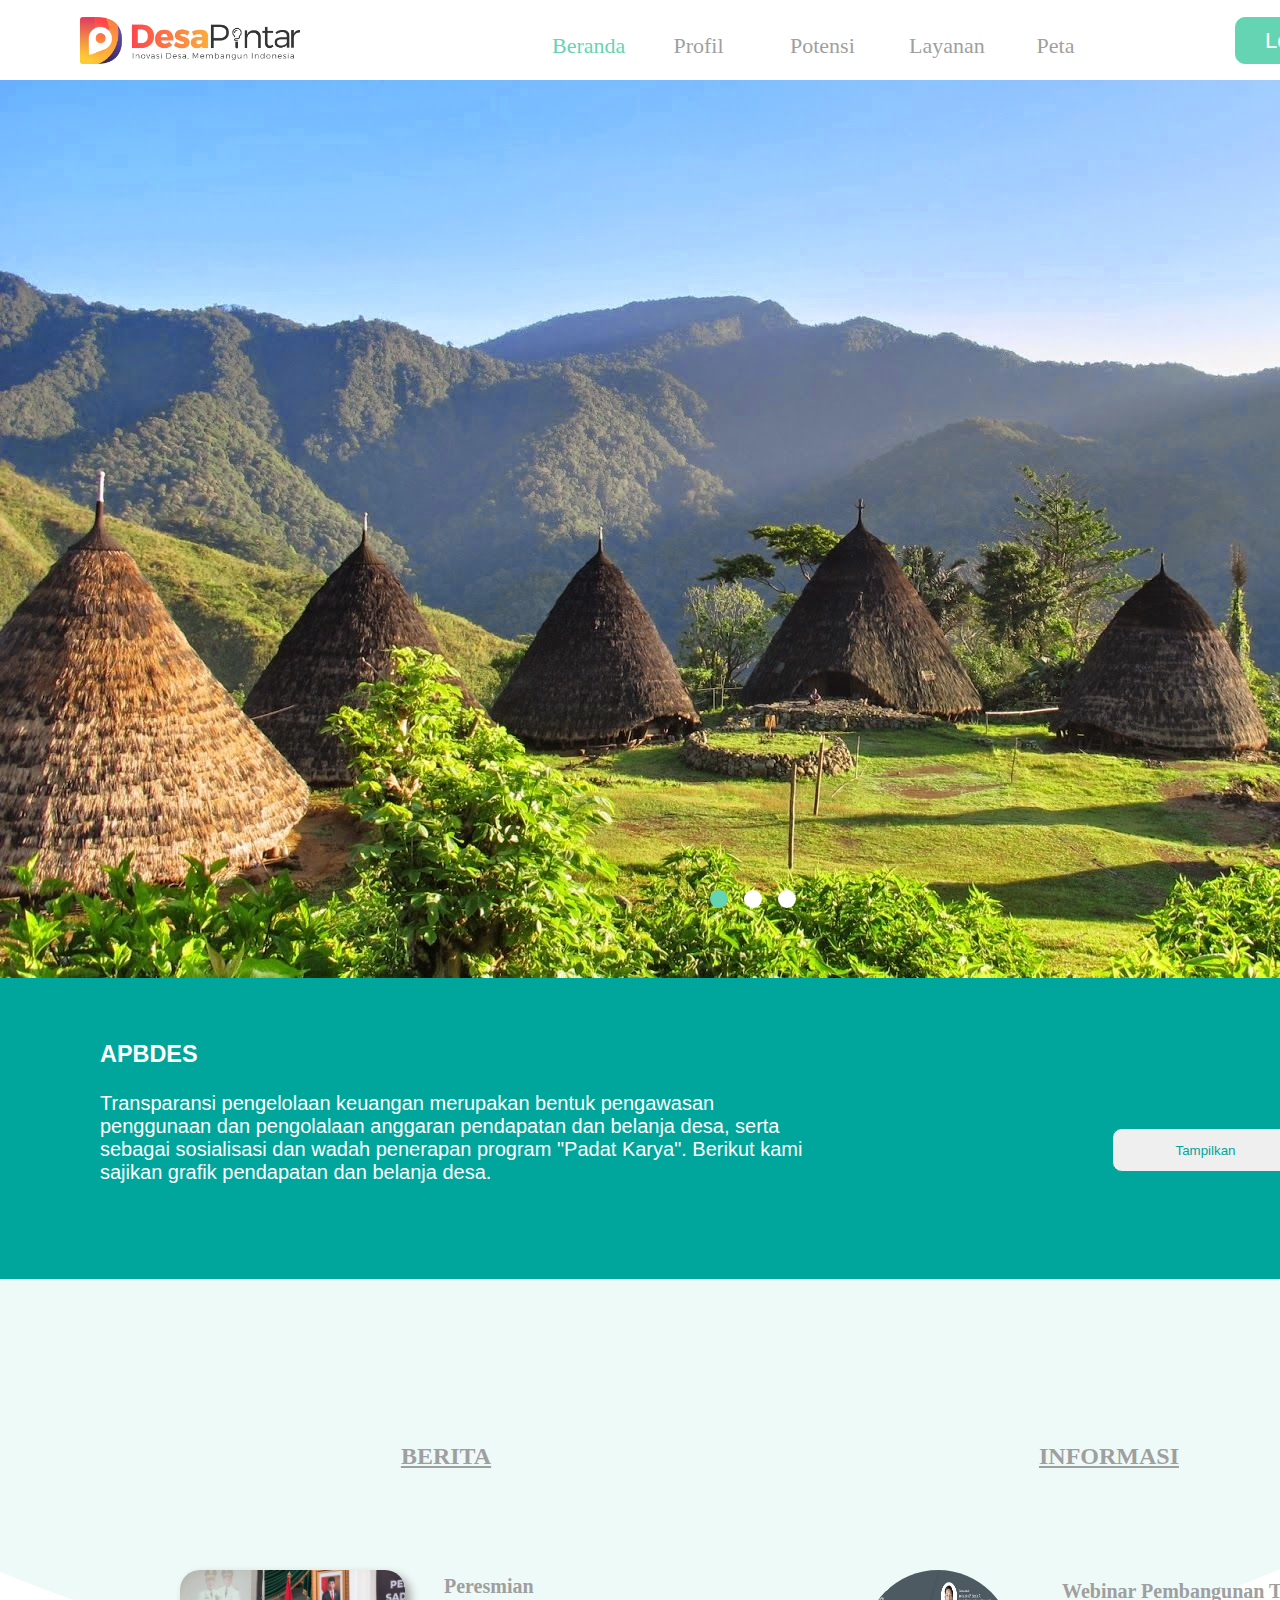
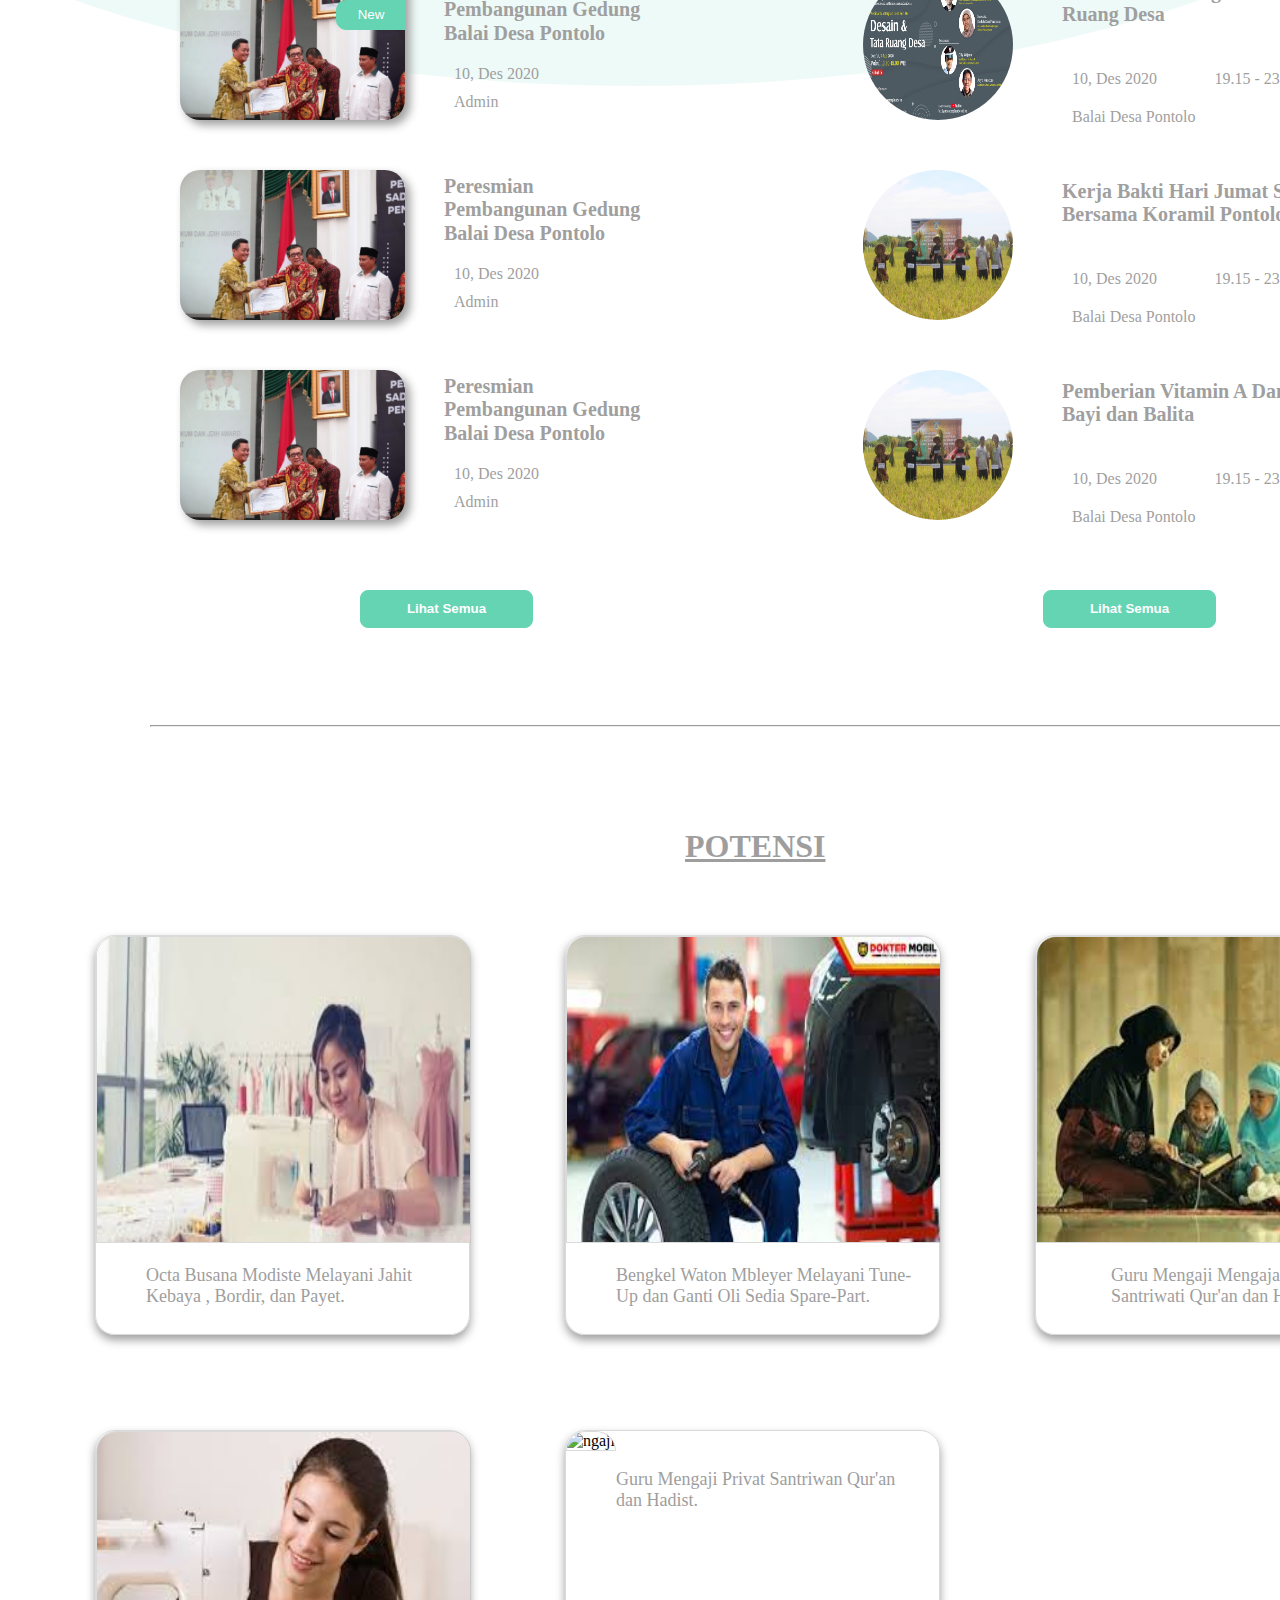
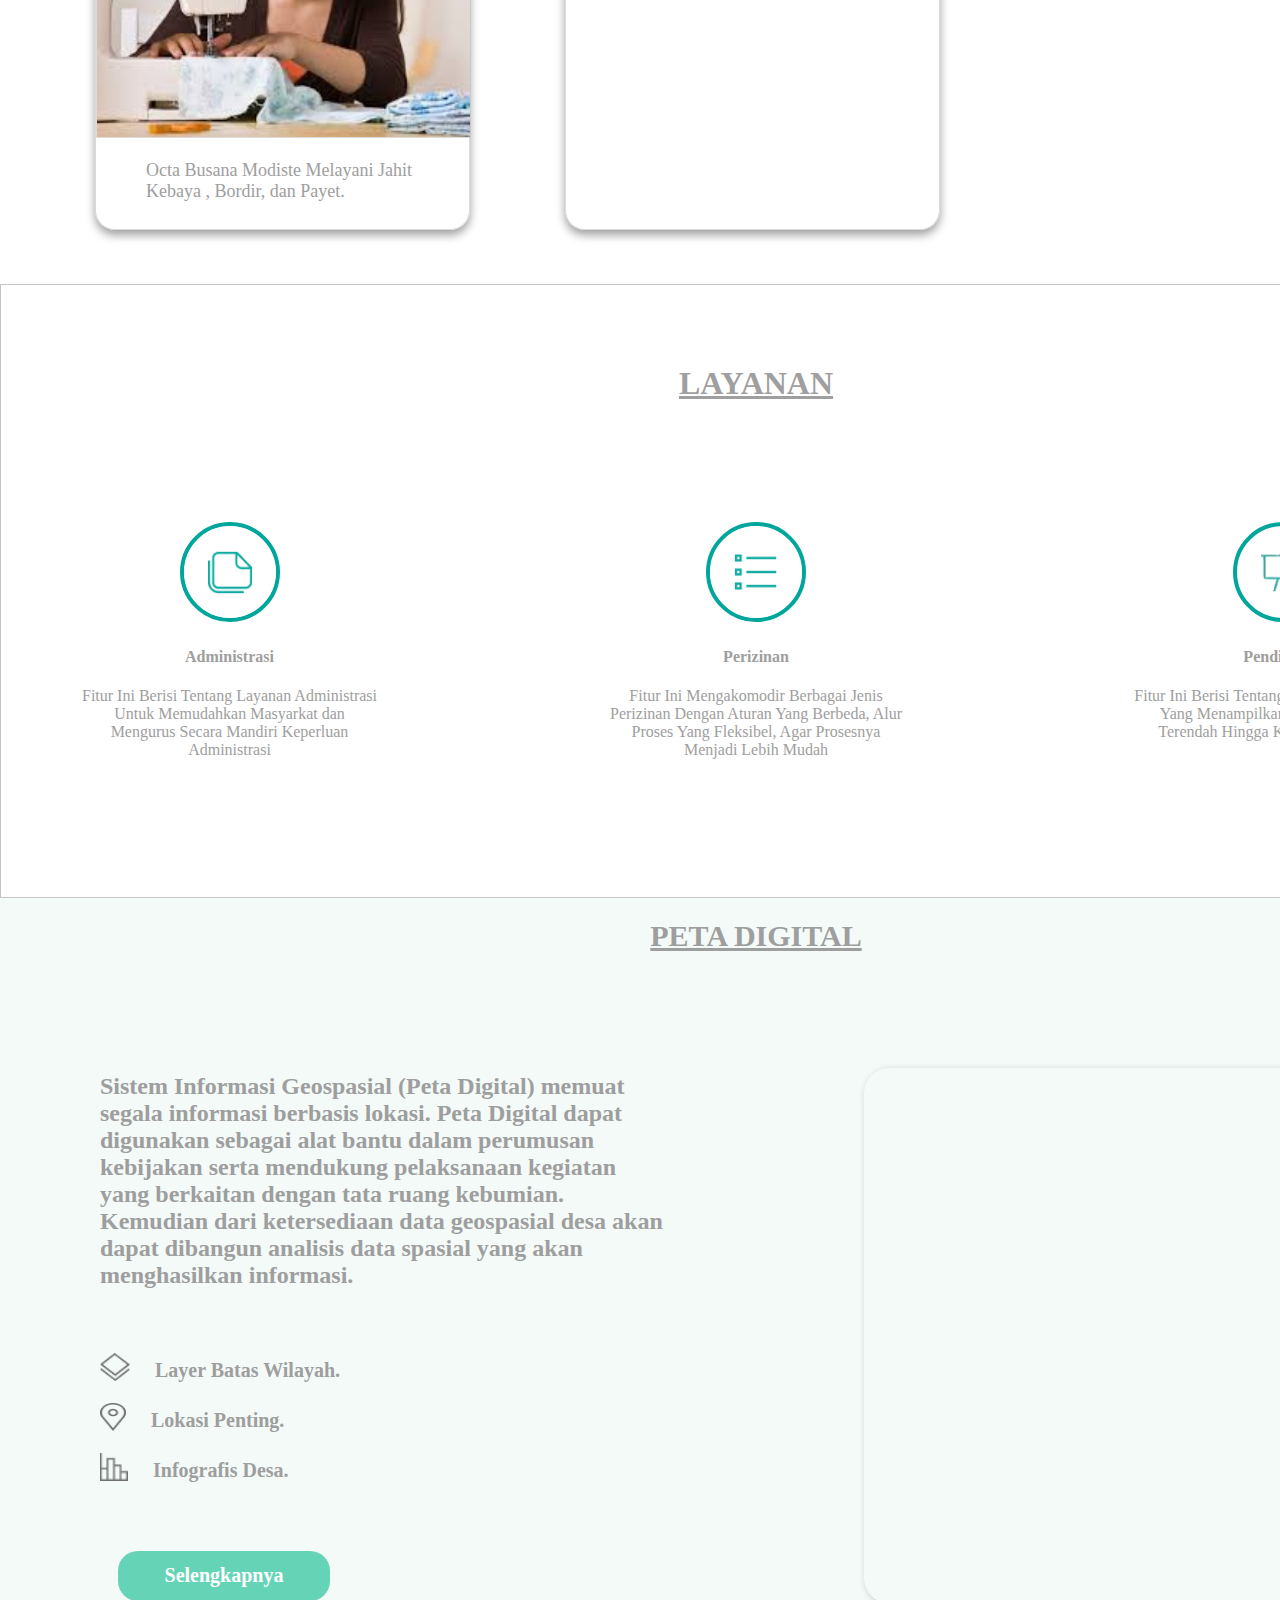
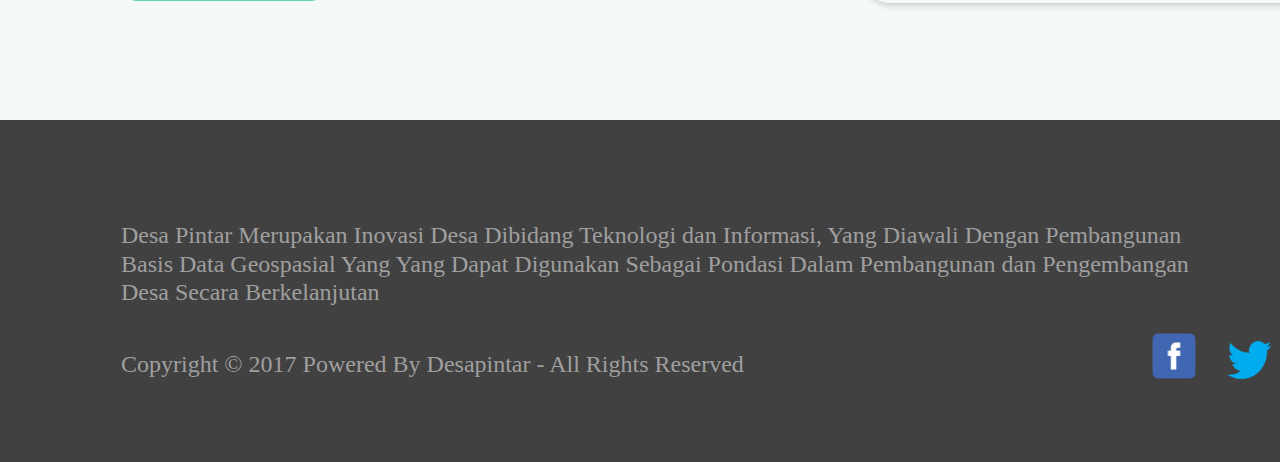
==== index.html @ 07033bbc "Update and rename gabungan.html to index.html" ====
<!DOCTYPE html>
<html>
<head>
    <title>Desa pintar</title>
    <link rel="stylesheet" href="index.css">
</head>
<body>
    <div class="container">
        <div class="header">
            <img src="logo desa pintatr" alt="logo">
            <ul>
                <li><a href="#" class="beranda">Beranda</a></li>
                <li><a href="#">Profil</a></li>
                <li><a href="#">Potensi</a></li>
                <li><a href="#">Layanan</a></li>
                <li><a href="#">Peta</a></li>
            </ul>
            <button>Login</button>
        </div>
        <div class="hero">
            <div class="slider">
                <div class="slide_1"></div>
                <div class="slide_2"></div>
                <div class="slide_3"></div>
            </div>
        </div>
        <div class="section1">
            <div class="APBDES">
                <h3>APBDES</h3>
                <p>Transparansi pengelolaan keuangan merupakan bentuk pengawasan penggunaan dan pengolalaan anggaran pendapatan dan belanja desa, serta sebagai sosialisasi dan wadah penerapan program "Padat Karya". Berikut kami sajikan grafik pendapatan dan belanja desa.</p>
            </div>
            <div class="sidebar">
                <button>Tampilkan</button>
            </div>
        </div>
        <br><br><br><br><br><br><br><br>
        <div class="elipse"></div>
        <div class="section2">
            <div class="sidebar_berita">
                <h2>BERITA</h2>
                    <div class="kotak_1">
                        <div class="gambar1">
                            <img src="salaman.jpg" alt="salaman">
                            <button>New</button>
                        </div>
                        <div class="teks">
                            <h4>Peresmian Pembangunan Gedung Balai Desa Pontolo</h4>
                            <p>10, Des 2020</p>
                            <p>Admin</p>
                        </div>
                    </div>
                    <div class="kotak_2">
                        <div class="gambar2">
                            <img src="salaman.jpg" alt="salaman">
                        </div>
                        <div class="teks">
                            <h4>Peresmian Pembangunan Gedung Balai Desa Pontolo</h4>
                            <p>10, Des 2020</p>
                            <p>Admin</p>
                        </div>
                    </div>
                    <div class="kotak_3">
                        <div class="gambar_3">
                            <img src="salaman.jpg" alt="salaman">
                        </div>
                        <div class="teks">
                            <h4>Peresmian Pembangunan Gedung Balai Desa Pontolo</h4>
                            <p>10, Des 2020</p>
                            <p>Admin</p>
                        </div>
                    </div>
                    <div class="tombol">
                        <button>Lihat Semua</button>
                    </div>
            </div>
            <div class="sidebar_informasi">
                <h2>INFORMASI</h2>
                    <div class="lingkaran_1">
                        <div class="gambar4">
                            <img src="list muka.jpg" alt=""></div>
                            <div class="teks">
                                <h4>Webinar Pembangunan Tata Ruang Desa</h4>
                                <div class="waktu">
                                    <p>10, Des 2020</p>
                                    <p>19.15 - 23.30 WITA</p>
                                </div>
                                <p>Balai Desa Pontolo</p>
                            </div>
                        </div>
                        <div class="lingkaran_2">
                            <div class="gambar5">
                                <img src="sawah.jpg" alt=""></div>
                                <div class="teks">
                                    <h4>Kerja Bakti Hari Jumat Sehat Bersama Koramil Pontolo</h4>
                                    <div class="waktu">
                                        <p>10, Des 2020</p>
                                        <p>19.15 - 23.30 WITA</p>
                                    </div>
                                    <p>Balai Desa Pontolo</p>
                            </div>
                        </div>
                        <div class="lingkaran_3">
                            <div class="gambar6">
                                <img src="sawah.jpg" alt=""></div>
                            <div class="teks">
                                <h4>Pemberian Vitamin A Dan B12 Bayi dan Balita</h4>
                                <div class="waktu">
                                    <p>10, Des 2020</p>
                                    <p>19.15 - 23.30 WITA</p>
                                </div>
                                <p>Balai Desa Pontolo</p>
                            </div>
                        </div>
                        <div class="tombol">
                            <button>Lihat Semua</button>
                        </div>
                    </div>
            </div>
        </div>
        <br><br><br><br>
        <div class="hr"><hr></div>
        <br><br><br><br>
        <div class="h1"><h1>POTENSI</h1></div>
        <div class="section3">
            <div class="image1"><img src="menjahit baju putih.jpg" alt="menjahit">
            <div class="teks1"><p>Octa Busana Modiste Melayani Jahit Kebaya , Bordir, dan Payet.</p></div>
            </div>
            <div class="image2"><img src="montir.jpg" alt="montir">
            <div class="teks2"><p>Bengkel Waton Mbleyer Melayani Tune-Up dan Ganti Oli Sedia Spare-Part.</p></div>
            </div>
            <div class="image3"><img src="ustadzah.jpg" alt="ngaji">
            <div class="teks3"><p>Guru Mengaji Mengajar Privat Santriwati Qur'an dan Hadist.</p></div>
            </div>
        </div>
        <div class="header1">
            <div class="image4"><img src="menjahit.jpg" alt="menjahit">
            <div class="teks4"><p>Octa Busana Modiste Melayani Jahit Kebaya , Bordir, dan Payet.</p></p></div>
            </div>
            <div class="image5"><img src="ustad.jpg" alt="ngaji">
            <div class="teks5"><p>Guru Mengaji Privat Santriwan Qur'an dan Hadist.</p></div>
        </div>
        </div>
        <br><br><br>
        <div class="layanan">
        <div class="section4">
            <h1>LAYANAN</h1>
            <div class="blabla">
                <div class="vector_1">
                    <img src="dokumen.png" alt="dokumen">
                    <h4>Administrasi</h4>
                    <p>Fitur Ini Berisi Tentang Layanan Administrasi Untuk Memudahkan Masyarkat dan Mengurus Secara Mandiri Keperluan Administrasi</p>
                </div>
                <div class="vector_2">
                    <img src="Check list.png" alt="checklist">
                    <h4>Perizinan</h4>
                    <p>Fitur Ini Mengakomodir Berbagai Jenis Perizinan Dengan Aturan Yang Berbeda, Alur Proses Yang Fleksibel, Agar Prosesnya Menjadi Lebih Mudah</p>
                </div>
                <div class="vector_3">
                    <img src="Tv.png" alt="tv">
                    <h4>Pendidikan</h4>
                    <p>Fitur Ini Berisi Tentang Informasi Pendidikan, Yang Menampilkan Data Dari Tingkat Terendah Hingga Ke Perguruan Tinggi </p>
                </div>
            </div>
        </div>
        </div>
       
            <div class="section5">
                <h1>PETA DIGITAL</h1>
                <div class="sec_5">
                    <div class="kiri">
                        <div class="text">
                            <p>Sistem Informasi Geospasial (Peta Digital) memuat segala informasi berbasis lokasi. Peta Digital dapat digunakan sebagai alat bantu dalam perumusan kebijakan serta mendukung pelaksanaan kegiatan yang berkaitan dengan tata ruang kebumian. Kemudian dari ketersediaan data geospasial desa akan dapat dibangun analisis data spasial yang akan menghasilkan informasi.</p>
                        </div>
                        <div class="satu1"><img src="Layer asli.png" alt="layer">
                            <div class="kata1"><p>Layer Batas Wilayah.</p></div></div>
                            
                        <div class="dua2"><img src="Lokasi.png" alt="lokasi">
                            <div class="kata2"><p>Lokasi Penting.</p></div></div>
                            
                        <div class="tiga3"><img src="Diagram.png" alt="diagram batang">
                            <div class="kata3"><p>Infografis Desa.</p></div></div>
                    
                        <br>       
                        <h3>Selengkapnya</h3>
                    </div>
                    <div class="kanan">
                        <div class="sidebar2">
                            <iframe src="https://www.google.com/maps/embed?pb=!1m18!1m12!1m3!1d15957.80122611858!2d122.8489992434433!3d0.7782093932746601!2m3!1f0!2f0!3f0!3m2!1i1024!2i768!4f13.1!3m3!1m2!1s0x327947a227753b9d%3A0xd382edb2a2adb537!2sMalingkapoto%2C%20Pontolo%2C%20Kec.%20Kwandang%2C%20Kabupaten%20Gorontalo%20Utara%2C%20Gorontalo!5e0!3m2!1sid!2sid!4v1724403804428!5m2!1sid!2sid" width="600" height="450" style="border:0;" allowfullscreen="" loading="lazy" referrerpolicy="no-referrer-when-downgrade"></iframe>
                        </div>
                    </div>
                </div>
            </div>
        </div>
        <div class="footer">
            <div class="foot_1">
                <p>Desa Pintar Merupakan Inovasi Desa Dibidang Teknologi dan Informasi, Yang Diawali Dengan Pembangunan Basis Data Geospasial Yang Yang Dapat Digunakan Sebagai Pondasi Dalam Pembangunan dan Pengembangan Desa Secara Berkelanjutan</p>
            </div>
            <div class="foot_2">
                <div class="foot_teks">
                    <p>Copyright © 2017 Powered By Desapintar - All Rights Reserved</p>
                </div>
                <div class="foot_logo">
                    <div class="logo1"><img src="facebook.png" alt="fb"></div>
                    <div class="logo2"><img src="twitter.png" alt="twitter"></div>
                    <div class="logo3"><img src="youtube-removebg-preview.png" alt="yt"></div>
                </div>
            </div>
        </div>
    </div>
</body>
</html>
---- index.css ----
body{
    margin: 0;
    padding: 0;
}
.container {
    overflow: hidden;
    width: 1440px;
    height: 2245px;
    border: 0px solid black;
    position: relative;
    font-family: 'Roboto';
}
.header {
    display: flex;
    height: 80px;
    width: 1355px;
    border: 0px solid black;
    justify-content: space-between;
    
}
.header img {
    margin-left: 80px;
    margin-top: 17px;
    width: 220px;
    height: 46.71px;
}
ul .beranda {
    color: #65d4b3;
}
ul li a {
    color: #9f9f9f;
    text-decoration: none;
}
.header ul {
    margin-right: 130px;
    margin-left: 130px;
}
.header ul li {
    display: inline-block;
    width: 55px;
    height: 26px;
    margin-top: 17px;
    text-align: center;
    
    font-size: 22px;
    margin-left: 60px;
    padding-left: 0;
    
    
}
.section3 a {
    text-decoration: none;
    color: #9f9f9f;
    padding: 0px;
}

.header button {
background-color: #65d4b3;
height: 47px;
width: 120px;
left: 1212px;
border: 1px solid #65d4b3;
border-radius: 10px;
color: #ffffff;
padding-left: 0;
margin-top: 17px;
font-size: 22px;
}
.hero {
    height: 898px;
    width: 1512px;
    background-image: url(desa\ pintar);
    display: inline-block;
}
.slider {
    width: 86px;
    height: 18px;
    margin-top: 810px;
    z-index: 5;
    display: flex;
    justify-content: space-between;
    margin-left: 710px;
}
.slider .slide_1 {
    height: 18px;
    width: 18px;
    
    
    border-radius: 50%;
    background-color: #65d4b3;
}
.slider .slide_2 {
    height: 18px;
    width: 18px;
    
    border-radius: 50%;
    background-color:white;
}
.slider .slide_3 {
    height: 18px;
    width: 18px;
   
    border-radius: 50%;
    background-color: white;
}

.section1{
    height: 301px;
    width: 1512px;
    background: #00A69B;
    display: flex;
    justify-content: space-between;
}

.APBDES{
    float: left;
    height: 150px;
    width: 724px;
    margin-left: 100px;
    margin-top: 40px;
    color: white;
    font-family: Arial, Helvetica, sans-serif;
    font-size: 20px;
}

.sidebar{
    width: 500px;
}

.sidebar button{
    width: 187px;
    height:44px ;
    margin-top: 150px;
    margin-left: 100px;
    border-radius: 10px;
    color: #00A69B;
    border: 1px solid #00A69B;
}
.elipse {
    width: 1842px;
    height: 823px;
    border-radius: 50%;
    background-color: rgb(101, 212, 179, 0.11);
    margin-left: -284px;
    margin-top: -560px;
    position: absolute;
    z-index: -99;
}
* {
    box-sizing: border-box;
}
.section2 {
    width: 1355px;
    height: auto;
    display: flex;
    justify-content: space-between;
}
.sidebar_berita {
    margin-left: 180px;
}
.sidebar_berita h2 {
    text-decoration: underline;
    text-align: center;
    color: #9f9f9f;
    margin-bottom: 100px;
    margin-left: 50px;
}
.sidebar_berita .kotak_1, .kotak_2, .kotak_3 {
    margin-bottom: 50px;
}
.kotak_1 {
    width: 482px;
    height: 150px;
    display: flex;
    justify-content: space-between;
}
.kotak_2 {
    width: 482px;
    height: 150px;
    display: flex;
    justify-content: space-between;
}
.kotak_3 {
    width: 482px;
    height: 150px;
    display: flex;
    justify-content: space-between;
}
.kotak_1 .gambar1 img {
    height: 150px;
    width: 225px;
    border-radius: 20px;
    box-shadow: 5px 5px 10px #9f9f9f;
    position: absolute;
}
.gambar1 button {
    width: 70px;
    height: 30px;
    border-radius: 10px 0px 0px 10px;
    position: absolute;
    margin-top: 30px;
    margin-left: 156px;
    color: white;
    background-color: #65d4b3;
    border: 1px solid #65d4b3;
}
.kotak_1 .teks {
    display: inline-block;
    width: 215px;
    height: 150px;
    margin-right: 3px;
    color: #9f9f9f;

}
.kotak_1 h4 {
    width: 215px;
    height: 80px;
    line-height: 23.44px;
    margin-top: 5px;
    margin-bottom: 0;
    font-size: 20px;
}
.kotak_2 h4 {
    width: 215px;
    height: 80px;
    line-height: 23.44px;
    margin-top: 5px;
    margin-bottom: 0;
    font-size: 20px;
}
.teks p {
    margin: 10px;
}
.kotak_2 .teks {
    display: inline-block;
    width: 215px;
    height: 150px;
    margin-right: 3px;
    color: #9f9f9f;
}
.kotak_3 h4 {
    width: 215px;
    height: 80px;
    line-height: 23.44px;
    margin-top: 5px;
    margin-bottom: 0;
    font-size: 20px;
}
.kotak_3 .teks {
    display: inline-block;
    width: 215px;
    height: 150px;
    margin-right: 3px;
    color: #9f9f9f;
}
.kotak_2 .gambar2 img {
    height: 150px;
    width: 225px;
    border-radius: 20px;
    box-shadow: 5px 5px 10px #9f9f9f;
}
.kotak_3 .gambar_3 img {
    height: 150px;
    width: 225px;
    border-radius: 20px;
    box-shadow: 5px 5px 10px #9f9f9f;
}
.sidebar_informasi h2{
    text-decoration: underline;
    text-align: center;
    color: #9f9f9f;
    margin-bottom: 100px;
}

.sidebar_informasi .lingkaran_1, .lingkaran_2, .lingkaran_3{
    margin-bottom: 50px;
}
.lingkaran_1 {
    width: 492px;
    height: 150px;
    display: flex;
    justify-content: space-between;
}
.lingkaran_2 {
    width: 492px;
    height: 150px;
    display: flex;
    justify-content: space-between;
}
.lingkaran_3 {
    width: 492px;
    height: 150px;
    display: flex;
    justify-content: space-between;
}
.lingkaran_1 .gambar4 img {
    height: 150px;
    width: 150px;
    border-radius: 50%;
    box-shadow: 10px;
}
.lingkaran_2 .gambar5 img {
    height: 150px;
    width: 150px;
    border-radius: 50%;
    box-shadow: 10px;
}
.lingkaran_3 .gambar6 img {
    height: 150px;
    width: 150px;
    border-radius: 50%;
    box-shadow: 10px;
}
.lingkaran_1 h4 {
    width: 297px;
    height: 80px;
    line-height: 23.44px;
    margin-top: 10px;
    margin-bottom: 0;
    font-size: 20px;
}
.lingkaran_1 .teks {
    display: inline-block;
    width: 290px;
    height: 150px;
    margin-right: 3px;
    color: #9f9f9f;
}
.lingkaran_2 h4 {
    width: 297px;
    height: 80px;
    line-height: 23.44px;
    margin-top: 10px;
    margin-bottom: 0;
    font-size: 20px;
}
.lingkaran_2 .teks {
    display: inline-block;
    width: 290px;
    height: 150px;
    margin-right: 3px;
    color: #9f9f9f;
}
.lingkaran_3 h4 {
    width: 297px;
    height: 80px;
    line-height: 23.44px;
    margin-top: 10px;
    margin-bottom: 0;
    font-size: 20px;
} 
.lingkaran_3 .teks {
    display: inline-block;
    width: 290px;
    height: 150px;
    margin-right: 3px;
    color: #9f9f9f;
}
.lingkaran_1 .waktu {
    display: flex;
    width: 292px;
    margin-top: o;
    justify-content: space-between;
}
.lingkaran_2 .waktu {
    display: flex;
    width: 292px;
    margin-top: o;
    justify-content: space-between;
}
.lingkaran_3 .waktu {
    display: flex;
    width: 292px;
    margin-top: o;
    justify-content: space-between;
}
.lingkaran_1 .waktu {
    margin-bottom: 0;
}
.lingkaran_2 .waktu {
    margin-bottom: 0;
}
.lingkaran_3 .waktu  {
    margin-bottom: 0;
}
.tombol button {
    border-radius: 8px;
    width: 173px;
    height: 38px;
    color: white;
    font-weight: bold;
    background-color: #65d4b3;
    border: 1px solid #65d4b3;
    margin-left: 180px;
    margin-top: 20px;
}
.hr {
    width: 1183px;
    margin-left: 150px;
}
.h1 h1{
    margin-left: 685px;
    text-decoration: underline;
    color: #9E9E9E;
    margin-bottom: 50px;
}
.section3 {
    display: flex;
    padding-top: 20px;
}
.image1 img {

    width: 375px;
    height: 307px;
    border: 1px solid rgba(196, 196, 196, 0.62);
    border-radius: 20px 20px 0px 0px;
}
.image1 {
    width: 375px;
    height: 400px;
    border: 1px solid rgba(196, 196, 196, 0.62);
    border-radius: 20px;
    box-shadow: 10px;
    margin-left: 95px;   
    box-shadow: 0px 5px 10px #9f9f9f;
}


.teks1 {
    width: 297px;
    height: 66px;
    margin-left: 50px;

    font-family: 'Roboto';
    font-style: normal;
    font-weight: 500;
    font-size: 18px;
    line-height: 21px;

    color: #9E9E9E;
}
.image2 img {
    width: 375px;
    height: 307px;
    border: 1px solid rgba(196, 196, 196, 0.62);
    border-radius: 20px 20px 0px 0px;
}
.image2 {
    width: 375px;
    height: 400px;
    border: 1px solid rgba(196, 196, 196, 0.62);
    border-radius: 20px;
    box-shadow: 10px;
    margin-left: 95px;
    box-shadow: 0px 5px 10px #9f9f9f;
}
.teks2 {
    width: 297px;
    height: 66px;
    margin-left: 50px;

    font-family: 'Roboto';
    font-style: normal;
    font-weight: 500;
    font-size: 18px;
    line-height: 21px;

    color: #9E9E9E;
}
.image3 img {
    width: 375px;
    height: 307px;
    border: 1px solid rgba(196, 196, 196, 0.62);
    border-radius: 20px 20px 0px 0px;
}
.image3 {
    width: 375px;
    height: 400px;
    border: 1px solid rgba(196, 196, 196, 0.62);
    margin-left: 95px;
    border-radius: 20px;
    box-shadow: 0px 5px 10px #9f9f9f;
}
.teks3 {
    width: 297px;
    height: 66px;
    margin-left: 75px;

    font-family: 'Roboto';
    font-style: normal;
    font-weight: 500;
    font-size: 18px;
    line-height: 21px;
    
    color: #9E9E9E;
}
.header1 {
    display: flex;
}
.image4 img {

    width: 375px;
    height: 307px;
    border: 1px solid rgba(196, 196, 196, 0.62);
    border-radius: 20px 20px 0px 0px;
}
.image4 {
    width: 375px;
    height: 400px;
    border: 1px solid rgba(196, 196, 196, 0.62);
    border-radius: 20px;
    box-shadow: 10px;
    margin-left: 95px;
    margin-top: 95px;
    box-shadow: 0px 5px 10px #9f9f9f;
}
.teks4 {
    width: 297px;
    height: 66px;
    margin-left: 50px;

    font-family: 'Roboto';
    font-style: normal;
    font-weight: 500;
    font-size: 18px;
    line-height: 21px;

    color: #9E9E9E;
}
.image5 img {
    width: 375px;
    height: 307px;
    border: 1px solid rgba(196, 196, 196, 0.62);
    border-radius: 20px 20px 0px 0px;
}
.image5 {
    width: 375px;
    height: 400px; 
    border: 1px solid rgba(196, 196, 196, 0.62);
    border-radius: 20px;
    box-shadow: 10px;
    margin-left: 95px;
    margin-top: 95px;
    box-shadow: 0px 5px 10px #9f9f9f;
}
.teks5 {
    width: 297px;
    height: 66px;
    margin-left: 50px;

    font-family: 'Roboto';
    font-style: normal;
    font-weight: 500;
    font-size: 18px;
    line-height: 21px;

    color: #9E9E9E;
}
.layanan {
    border: 1px solid #c4c4c4;
    height: 614px;
    width: 1512px;
}
.section4 {
    margin-top: 80px;
}
.section4 h1 {
    color: #9f9f9f;
    text-align: center;
    text-decoration: underline;
}
.blabla {
    display: flex;
    align-items: center;
    justify-content: space-between;
    margin: 80px;
    margin-top: 120px;
}
.vector_1 img {
    height: 100px;
    width: 100px;
    border: 4px solid #00a69b;
    border-radius: 50%;
}
.vector_2 img {
    height: 100px;
    width: 100px;
    border: 4px solid #00a69b;
    border-radius: 50%;
}
.vector_3 img {
    height: 100px;
    width: 100px;
    border: 4px solid #00a69b;
    border-radius: 50%;
}
.vector_1 {
    height: 268px;
    width: 297px;
    text-align: center;
    color: #9e9e9e;
}
.vector_2 {
    height: 268px;
    width: 297px;
    text-align: center;
    color: #9e9e9e;
}
.vector_3 {
    height: 268px;
    width: 297px;
    text-align: center;
    color: #9e9e9e;
}
.header h4 {
    text-align: center;
    color: #9f9f9f;
    font-size: 20px;
}
.header p {
    height: 108px;
    width: 297px;
    text-align: center;
    line-height: 21.09px;
    color: #9f9f9f;

}
.section5 h1{
    color: #9e9e9e;
    text-decoration: underline;
    font-family: 'roboto';
    font-size: 30px;
    font-weight: bold;
    text-align: center;
}
.section5{
    width: 1512px;
    height: 822px;
    background-color: rgba(142, 214, 192, 0.11);
    font-family: 'roboto';
    box-sizing: border-box;
    display: inline-block;
    border: 0px solid black;
   
}
.section5 .sec_5{
    display: flex;
}

.text p {
    width: 564px;
    height: 256px;
    margin-left: 100px;
    margin-top: 100px;
    font-size: 24px;
    color: #9e9e9e;
    font-weight: bold;
    border: 0px solid black;
}
.satu1 {
    width: 294px;
    height: 50px;
    display: flex;
    color: #9e9e9e;
    margin-left: 100px;
    border: 0px solid black;
}
.dua2 {
    width: 294px;
    height: 50px;
    display: flex;
    color: #9e9e9e;
    margin-left: 100px;
    border: 0px solid black;
    margin-top: 0px;
}
.tiga3 {
    width: 294px;
    height: 50px;
    display: flex;
    color: #9e9e9e;
    margin-left: 100px;
    border: 0px solid black;
    margin-top: 0px;
}
.satu1 img {
    width: 30px;
    height: 28px;
    
}
.dua2 img {
    width: 26px;
    height: 28px;
}
.tiga3 img {
    width: 28px;
    height: 28px;
}
.satu1 .kata1 {
    width: 233px;
    height: 24px;
    padding-left: 25px;
    padding-top: 10px;

    line-height: 26px;
    display: flex;
    align-items: center;
    font-weight: bold;
    font-size: 20px;

    color: #9E9E9E;  
}
.dua2 .kata2 {
    width: 233px;
    height: 24px;
    padding-left: 25px;
    padding-top: 10px;

    line-height: 26px;
    display: flex;
    align-items: center;
    font-weight: bold;
    font-size: 20px;

    color: #9E9E9E;  
}
.tiga3 .kata3 {
    width: 233px;
    height: 24px;
    padding-left: 25px;
    padding-top: 10px;

    line-height: 26px;
    display: flex;
    align-items: center;
    font-weight: bold;
    font-size: 20px;

    color: #9E9E9E;  
}
.section5 h3 {
    width: 212px;
    height: 50px;
    margin-left: 118px;
    margin-top: 30px;
    padding-top: 13px;

    font-size: 20px;
    font-weight: bold;

    background-color: #65d4b6;
    color: white;
    text-align: center;
    border-radius: 20px;
    border: 0px solid black;
    box-sizing: border-box;
}
.kanan iframe{
    width: 535px;
    height: 535px;
    margin-left: 200px;
    margin-top: 95px;
    border-radius: 25px;
    box-shadow: 2px 2px 7px #c4c4c4;
}

body {
    margin: 0;
    padding: 0;
}

.footer {
    background-color: #424141;
    height: 342px;
    width: 1512px;
    border: 1px solid #424141;

}
.foot_1 p {
    width: 1100px;
    height: 90px;
    color: #9f9f9f;
    line-height: 28.13px;
    margin-left: 120px;
    margin-top: 100px;
    margin-bottom: 0;
    font-size: 24px;
}
.foot_2 {
    display: flex;
    justify-content: space-between;
}
.foot_2 .foot_teks p {
    width: 674px;
    height: 28px;
    margin-top: 40px;
    margin-left: 120px;
    color: #9f9f9f;
    font-size: 24px;
}
.foot_2 .foot_logo {
    margin-top: 0;
    width: 250px;
    height: 70px;
    margin-right: 130px;
    display: flex;
    justify-content: space-between;
}
.foot_logo .logo1 img {
    width: 86px;
    height: 90px;
}
.foot_logo .logo2 img {
    width: 55px;
    height: 58px;
    margin-top: 20px;
    margin-right: 20px;
}
.foot_logo .logo3 img {
    width: 60px;
    height: 58px;
    margin-top: 20px;
    margin-right: 20px;
}
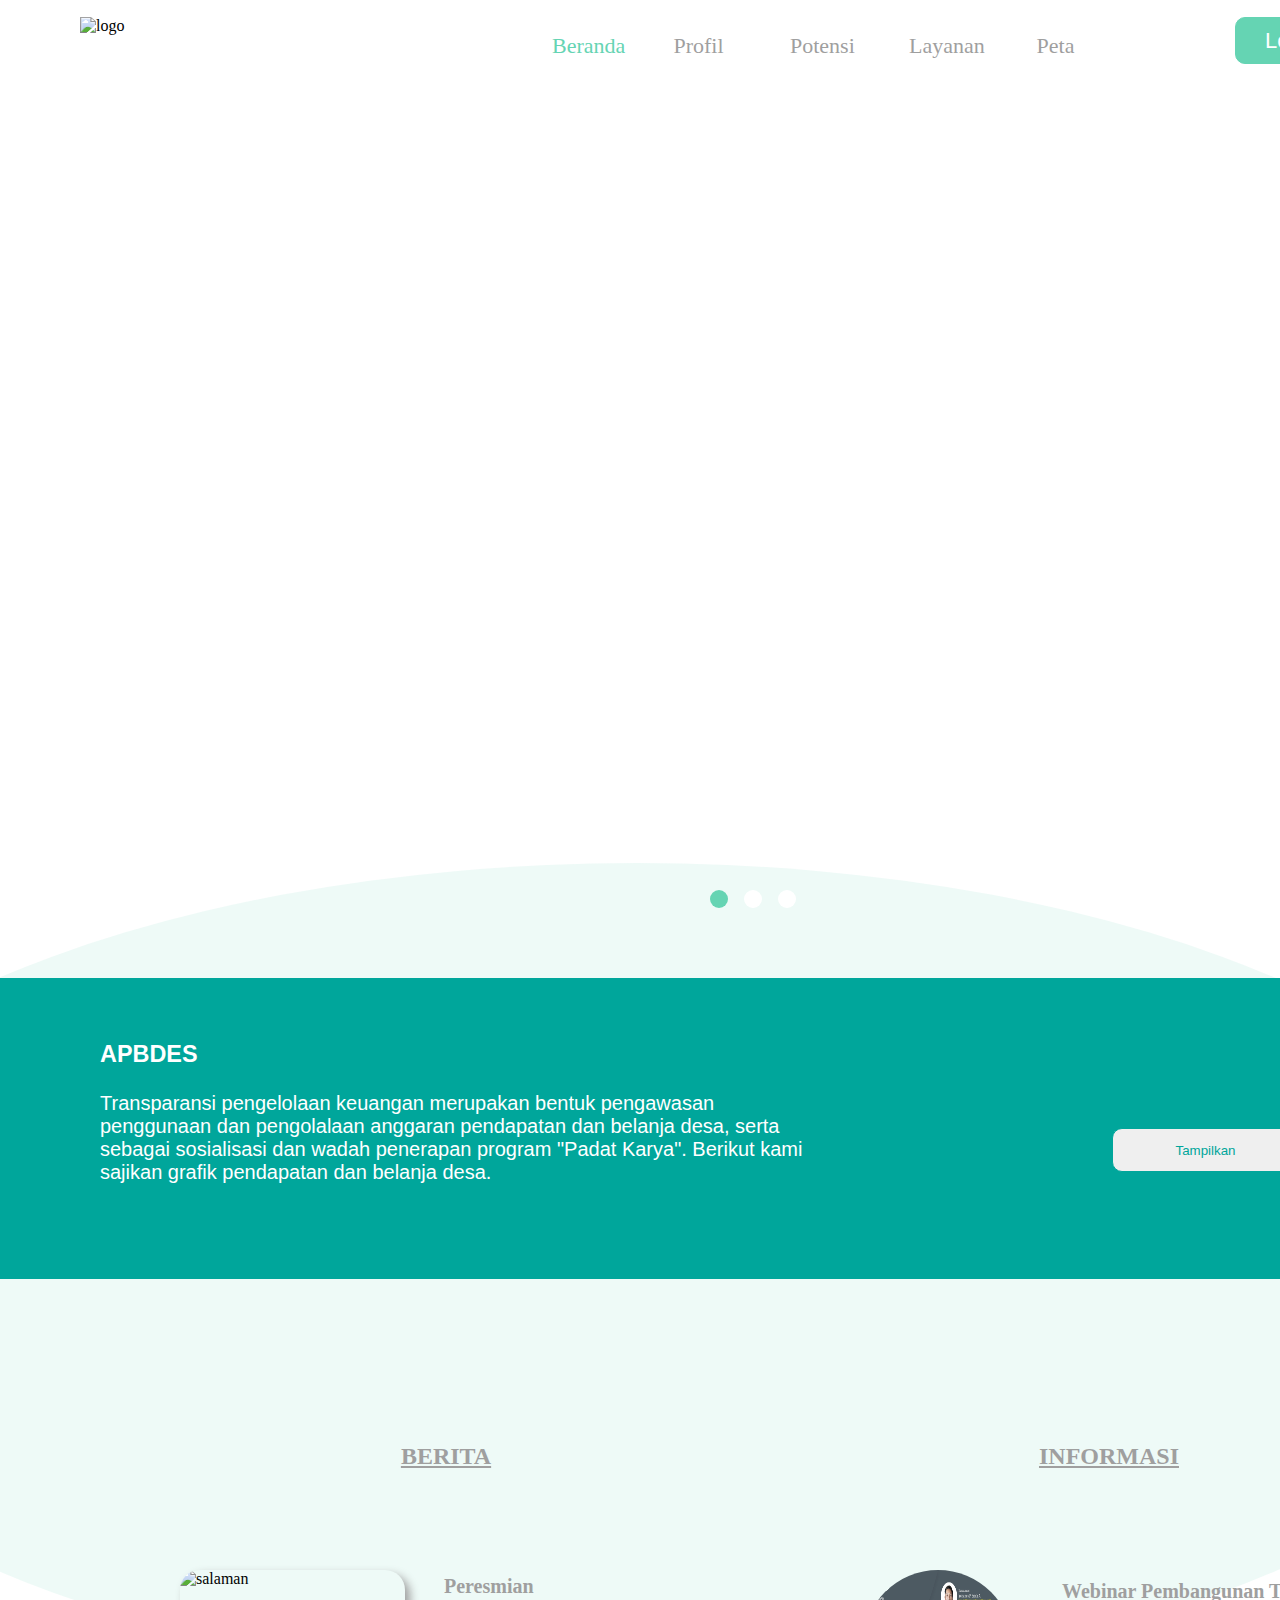
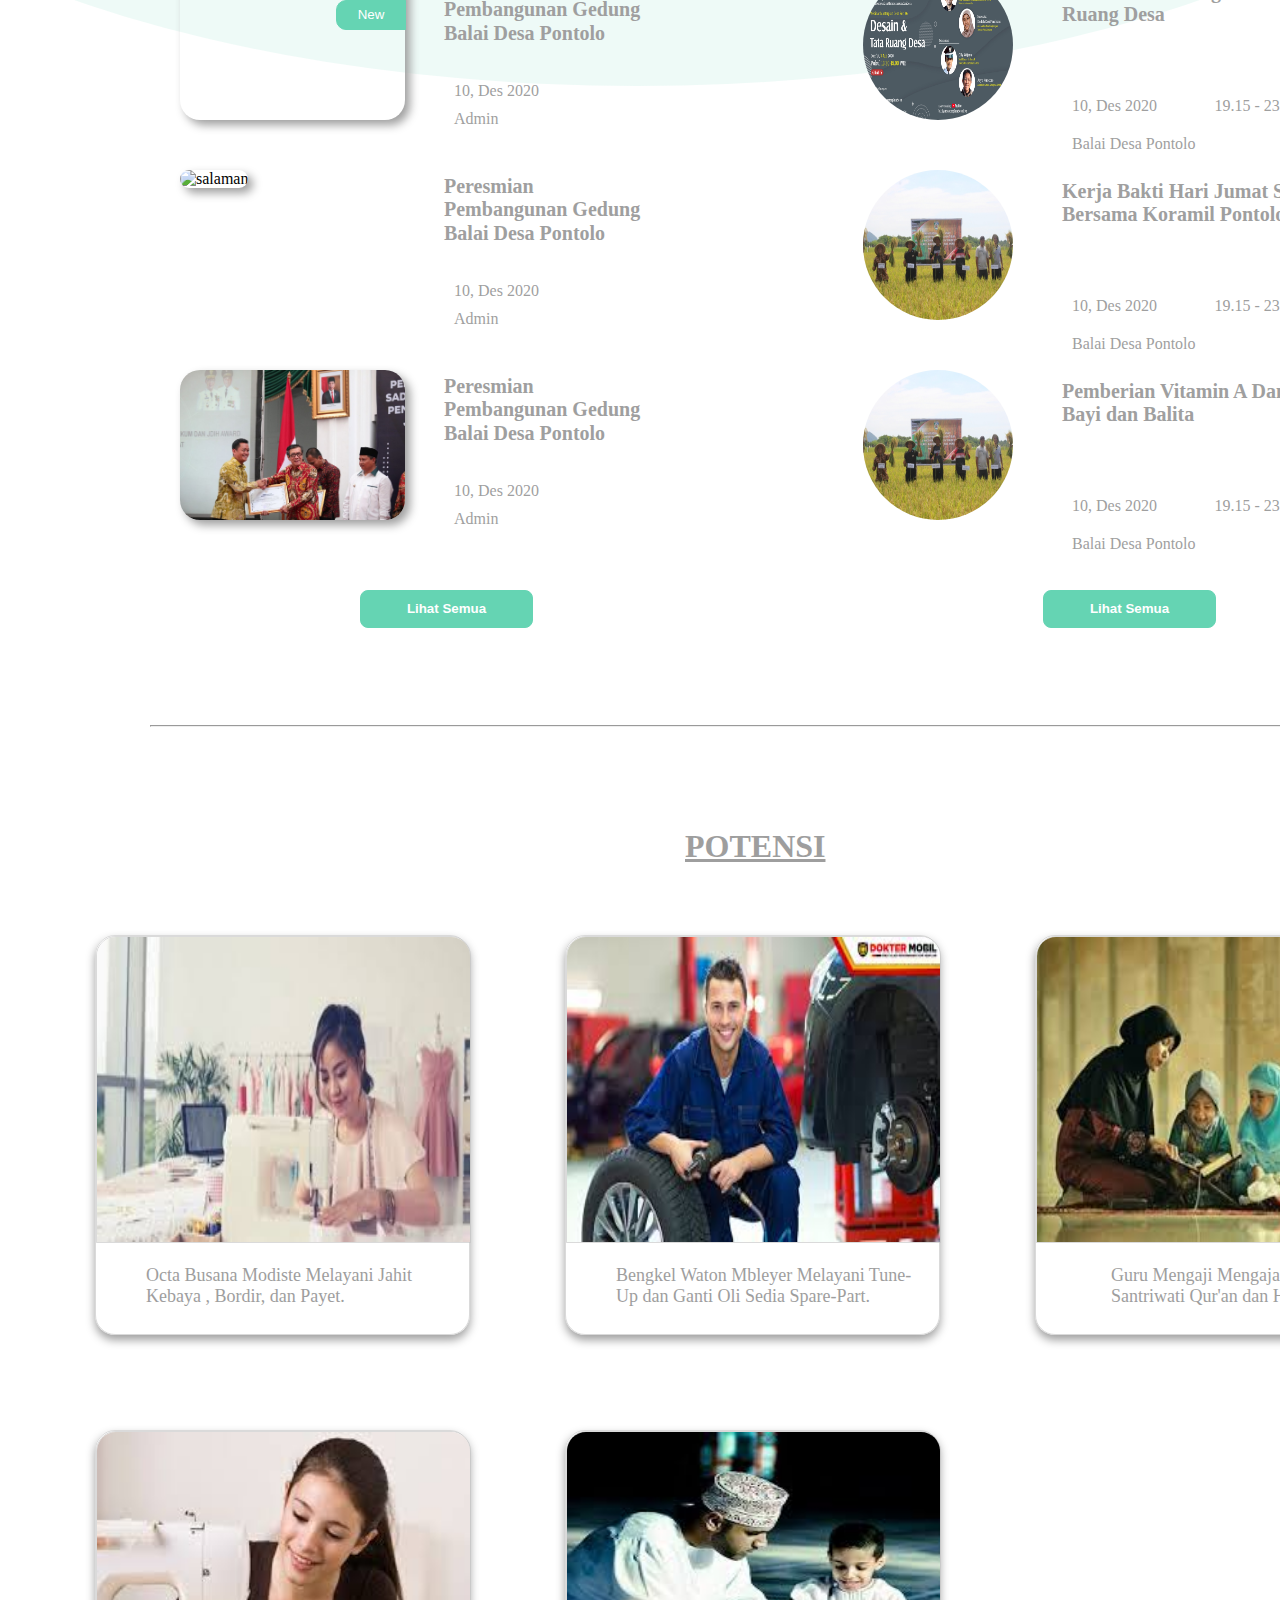
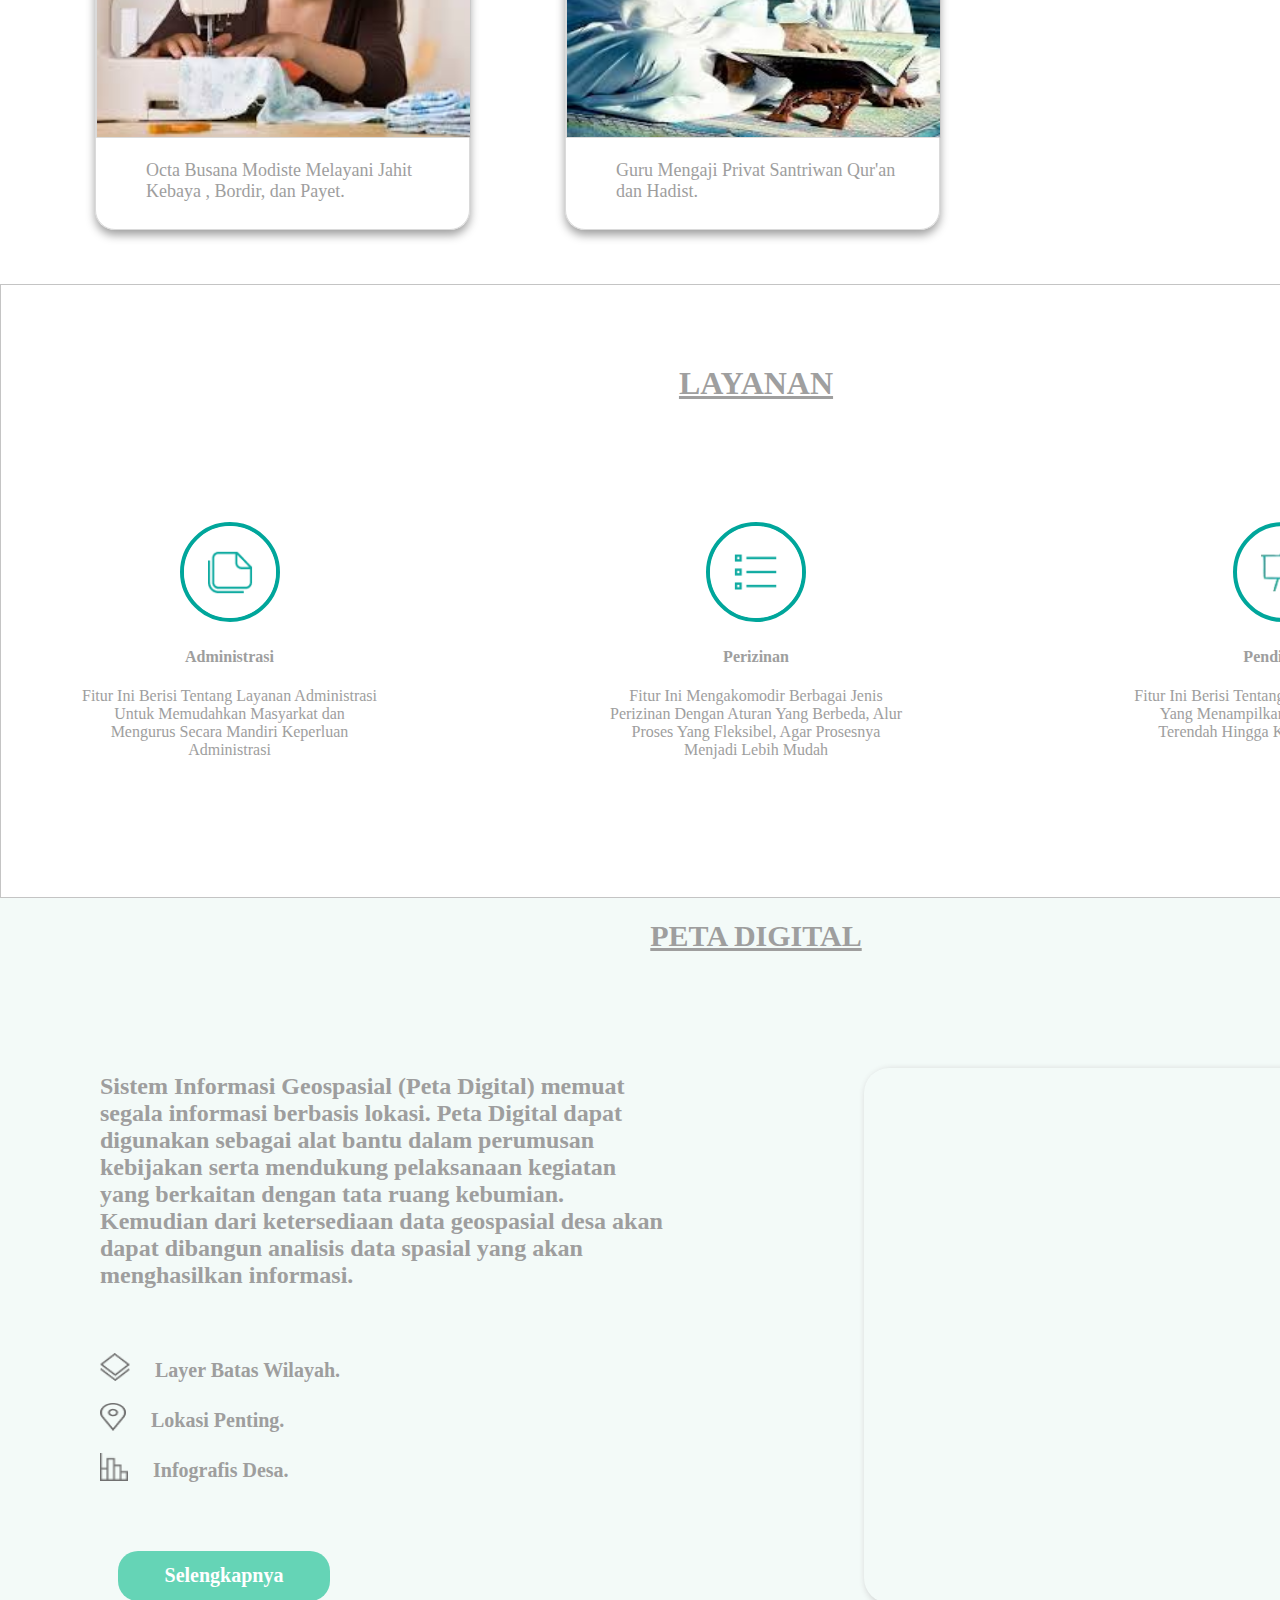
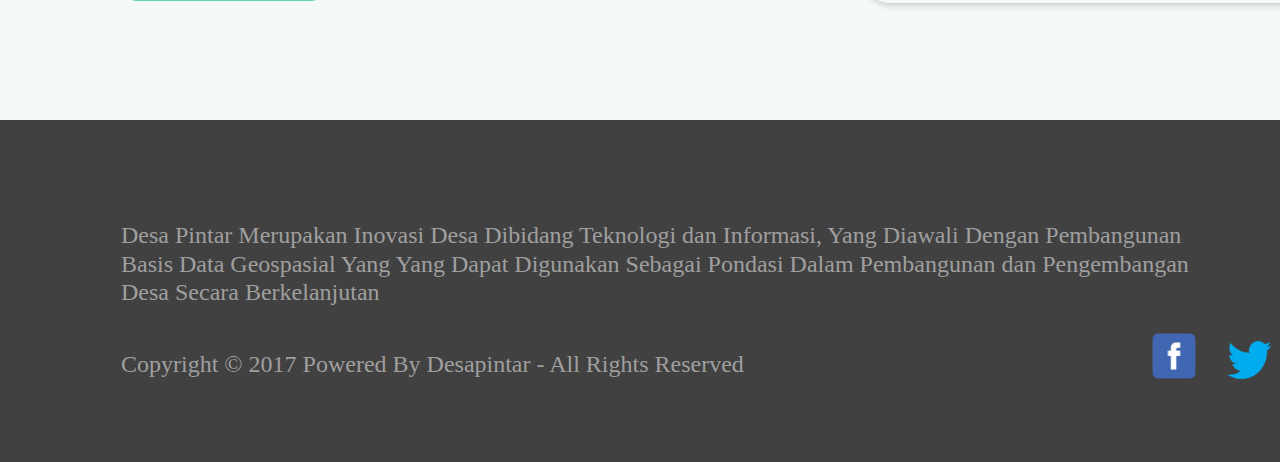
==== commit 7fe4c15e: "Update index.html" ====
--- a/index.html
+++ b/index.html
@@ -7,7 +7,7 @@
 <body>
     <div class="container">
         <div class="header">
-            <img src="logo desa pintatr" alt="logo">
+            <img src="./image/logo desa pintatr" alt="logo">
             <ul>
                 <li><a href="#" class="beranda">Beranda</a></li>
                 <li><a href="#">Profil</a></li>
@@ -40,7 +40,7 @@
                 <h2>BERITA</h2>
                     <div class="kotak_1">
                         <div class="gambar1">
-                            <img src="salaman.jpg" alt="salaman">
+                            <img src="./image/salaman.jpg" alt="salaman">
                             <button>New</button>
                         </div>
                         <div class="teks">
@@ -51,7 +51,7 @@
                     </div>
                     <div class="kotak_2">
                         <div class="gambar2">
-                            <img src="salaman.jpg" alt="salaman">
+                            <img src=".images/salaman.jpg" alt="salaman">
                         </div>
                         <div class="teks">
                             <h4>Peresmian Pembangunan Gedung Balai Desa Pontolo</h4>
@@ -61,7 +61,7 @@
                     </div>
                     <div class="kotak_3">
                         <div class="gambar_3">
-                            <img src="salaman.jpg" alt="salaman">
+                            <img src="./images/salaman.jpg" alt="salaman">
                         </div>
                         <div class="teks">
                             <h4>Peresmian Pembangunan Gedung Balai Desa Pontolo</h4>
@@ -77,7 +77,7 @@
                 <h2>INFORMASI</h2>
                     <div class="lingkaran_1">
                         <div class="gambar4">
-                            <img src="list muka.jpg" alt=""></div>
+                            <img src="./images/list muka.jpg" alt=""></div>
                             <div class="teks">
                                 <h4>Webinar Pembangunan Tata Ruang Desa</h4>
                                 <div class="waktu">
@@ -89,7 +89,7 @@
                         </div>
                         <div class="lingkaran_2">
                             <div class="gambar5">
-                                <img src="sawah.jpg" alt=""></div>
+                                <img src="./images/sawah.jpg" alt=""></div>
                                 <div class="teks">
                                     <h4>Kerja Bakti Hari Jumat Sehat Bersama Koramil Pontolo</h4>
                                     <div class="waktu">
@@ -101,7 +101,7 @@
                         </div>
                         <div class="lingkaran_3">
                             <div class="gambar6">
-                                <img src="sawah.jpg" alt=""></div>
+                                <img src="./images/sawah.jpg" alt=""></div>
                             <div class="teks">
                                 <h4>Pemberian Vitamin A Dan B12 Bayi dan Balita</h4>
                                 <div class="waktu">
@@ -122,21 +122,21 @@
         <br><br><br><br>
         <div class="h1"><h1>POTENSI</h1></div>
         <div class="section3">
-            <div class="image1"><img src="menjahit baju putih.jpg" alt="menjahit">
+            <div class="image1"><img src="./images/menjahit baju putih.jpg" alt="menjahit">
             <div class="teks1"><p>Octa Busana Modiste Melayani Jahit Kebaya , Bordir, dan Payet.</p></div>
             </div>
-            <div class="image2"><img src="montir.jpg" alt="montir">
+            <div class="image2"><img src="./images/montir.jpg" alt="montir">
             <div class="teks2"><p>Bengkel Waton Mbleyer Melayani Tune-Up dan Ganti Oli Sedia Spare-Part.</p></div>
             </div>
-            <div class="image3"><img src="ustadzah.jpg" alt="ngaji">
+            <div class="image3"><img src="./images/ustadzah.jpg" alt="ngaji">
             <div class="teks3"><p>Guru Mengaji Mengajar Privat Santriwati Qur'an dan Hadist.</p></div>
             </div>
         </div>
         <div class="header1">
-            <div class="image4"><img src="menjahit.jpg" alt="menjahit">
+            <div class="image4"><img src="./images/menjahit.jpg" alt="menjahit">
             <div class="teks4"><p>Octa Busana Modiste Melayani Jahit Kebaya , Bordir, dan Payet.</p></p></div>
             </div>
-            <div class="image5"><img src="ustad.jpg" alt="ngaji">
+            <div class="image5"><img src="./images/ustad.jpg" alt="ngaji">
             <div class="teks5"><p>Guru Mengaji Privat Santriwan Qur'an dan Hadist.</p></div>
         </div>
         </div>
@@ -146,17 +146,17 @@
             <h1>LAYANAN</h1>
             <div class="blabla">
                 <div class="vector_1">
-                    <img src="dokumen.png" alt="dokumen">
+                    <img src="./images/dokumen.png" alt="dokumen">
                     <h4>Administrasi</h4>
                     <p>Fitur Ini Berisi Tentang Layanan Administrasi Untuk Memudahkan Masyarkat dan Mengurus Secara Mandiri Keperluan Administrasi</p>
                 </div>
                 <div class="vector_2">
-                    <img src="Check list.png" alt="checklist">
+                    <img src="./images/Check list.png" alt="checklist">
                     <h4>Perizinan</h4>
                     <p>Fitur Ini Mengakomodir Berbagai Jenis Perizinan Dengan Aturan Yang Berbeda, Alur Proses Yang Fleksibel, Agar Prosesnya Menjadi Lebih Mudah</p>
                 </div>
                 <div class="vector_3">
-                    <img src="Tv.png" alt="tv">
+                    <img src="./images/Tv.png" alt="tv">
                     <h4>Pendidikan</h4>
                     <p>Fitur Ini Berisi Tentang Informasi Pendidikan, Yang Menampilkan Data Dari Tingkat Terendah Hingga Ke Perguruan Tinggi </p>
                 </div>
@@ -171,13 +171,13 @@
                         <div class="text">
                             <p>Sistem Informasi Geospasial (Peta Digital) memuat segala informasi berbasis lokasi. Peta Digital dapat digunakan sebagai alat bantu dalam perumusan kebijakan serta mendukung pelaksanaan kegiatan yang berkaitan dengan tata ruang kebumian. Kemudian dari ketersediaan data geospasial desa akan dapat dibangun analisis data spasial yang akan menghasilkan informasi.</p>
                         </div>
-                        <div class="satu1"><img src="Layer asli.png" alt="layer">
+                        <div class="satu1"><img src="./images/Layer asli.png" alt="layer">
                             <div class="kata1"><p>Layer Batas Wilayah.</p></div></div>
                             
-                        <div class="dua2"><img src="Lokasi.png" alt="lokasi">
+                        <div class="dua2"><img src="./images/Lokasi.png" alt="lokasi">
                             <div class="kata2"><p>Lokasi Penting.</p></div></div>
                             
-                        <div class="tiga3"><img src="Diagram.png" alt="diagram batang">
+                        <div class="tiga3"><img src="./images/Diagram.png" alt="diagram batang">
                             <div class="kata3"><p>Infografis Desa.</p></div></div>
                     
                         <br>       
@@ -200,9 +200,9 @@
                     <p>Copyright © 2017 Powered By Desapintar - All Rights Reserved</p>
                 </div>
                 <div class="foot_logo">
-                    <div class="logo1"><img src="facebook.png" alt="fb"></div>
-                    <div class="logo2"><img src="twitter.png" alt="twitter"></div>
-                    <div class="logo3"><img src="youtube-removebg-preview.png" alt="yt"></div>
+                    <div class="logo1"><img src="./images/facebook.png" alt="fb"></div>
+                    <div class="logo2"><img src="./images/twitter.png" alt="twitter"></div>
+                    <div class="logo3"><img src="./images/youtube-removebg-preview.png" alt="yt"></div>
                 </div>
             </div>
         </div>
--- a/index.css
+++ b/index.css
@@ -4,9 +4,8 @@
 }
 .container {
     overflow: hidden;
-    width: 1440px;
+    width: 1512px;
     height: 2245px;
-    border: 0px solid black;
     position: relative;
     font-family: 'Roboto';
 }
@@ -14,7 +13,6 @@
     display: flex;
     height: 80px;
     width: 1355px;
-    border: 0px solid black;
     justify-content: space-between;
     
 }
@@ -217,7 +215,6 @@
     height: 80px;
     line-height: 23.44px;
     margin-top: 5px;
-    margin-bottom: 0;
     font-size: 20px;
 }
 .kotak_2 h4 {
@@ -225,7 +222,6 @@
     height: 80px;
     line-height: 23.44px;
     margin-top: 5px;
-    margin-bottom: 0;
     font-size: 20px;
 }
 .teks p {
@@ -243,7 +239,6 @@
     height: 80px;
     line-height: 23.44px;
     margin-top: 5px;
-    margin-bottom: 0;
     font-size: 20px;
 }
 .kotak_3 .teks {
@@ -316,7 +311,6 @@
     height: 80px;
     line-height: 23.44px;
     margin-top: 10px;
-    margin-bottom: 0;
     font-size: 20px;
 }
 .lingkaran_1 .teks {
@@ -331,7 +325,6 @@
     height: 80px;
     line-height: 23.44px;
     margin-top: 10px;
-    margin-bottom: 0;
     font-size: 20px;
 }
 .lingkaran_2 .teks {
@@ -346,7 +339,6 @@
     height: 80px;
     line-height: 23.44px;
     margin-top: 10px;
-    margin-bottom: 0;
     font-size: 20px;
 } 
 .lingkaran_3 .teks {
@@ -640,7 +632,6 @@
     font-family: 'roboto';
     box-sizing: border-box;
     display: inline-block;
-    border: 0px solid black;
    
 }
 .section5 .sec_5{
@@ -655,7 +646,6 @@
     font-size: 24px;
     color: #9e9e9e;
     font-weight: bold;
-    border: 0px solid black;
 }
 .satu1 {
     width: 294px;
@@ -663,7 +653,6 @@
     display: flex;
     color: #9e9e9e;
     margin-left: 100px;
-    border: 0px solid black;
 }
 .dua2 {
     width: 294px;
@@ -671,7 +660,6 @@
     display: flex;
     color: #9e9e9e;
     margin-left: 100px;
-    border: 0px solid black;
     margin-top: 0px;
 }
 .tiga3 {
@@ -680,7 +668,6 @@
     display: flex;
     color: #9e9e9e;
     margin-left: 100px;
-    border: 0px solid black;
     margin-top: 0px;
 }
 .satu1 img {
@@ -752,7 +739,6 @@
     color: white;
     text-align: center;
     border-radius: 20px;
-    border: 0px solid black;
     box-sizing: border-box;
 }
 .kanan iframe{
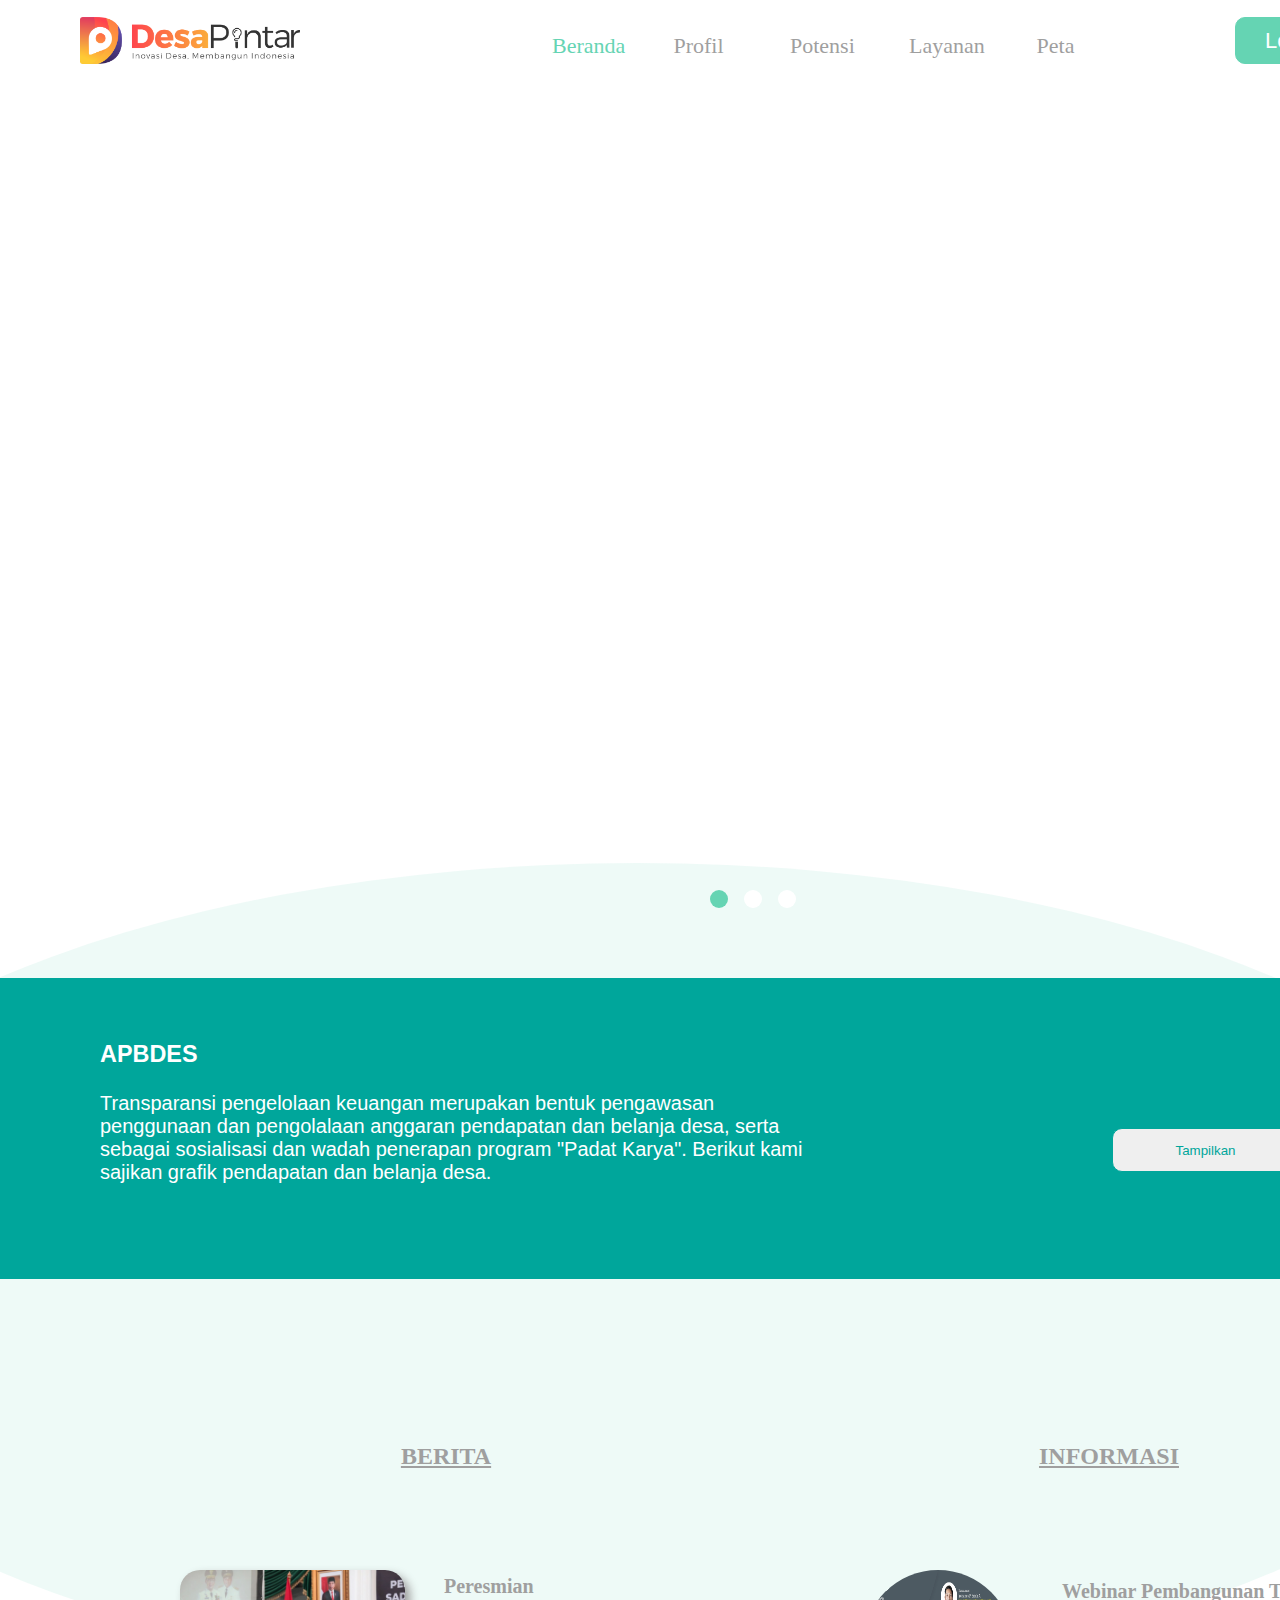
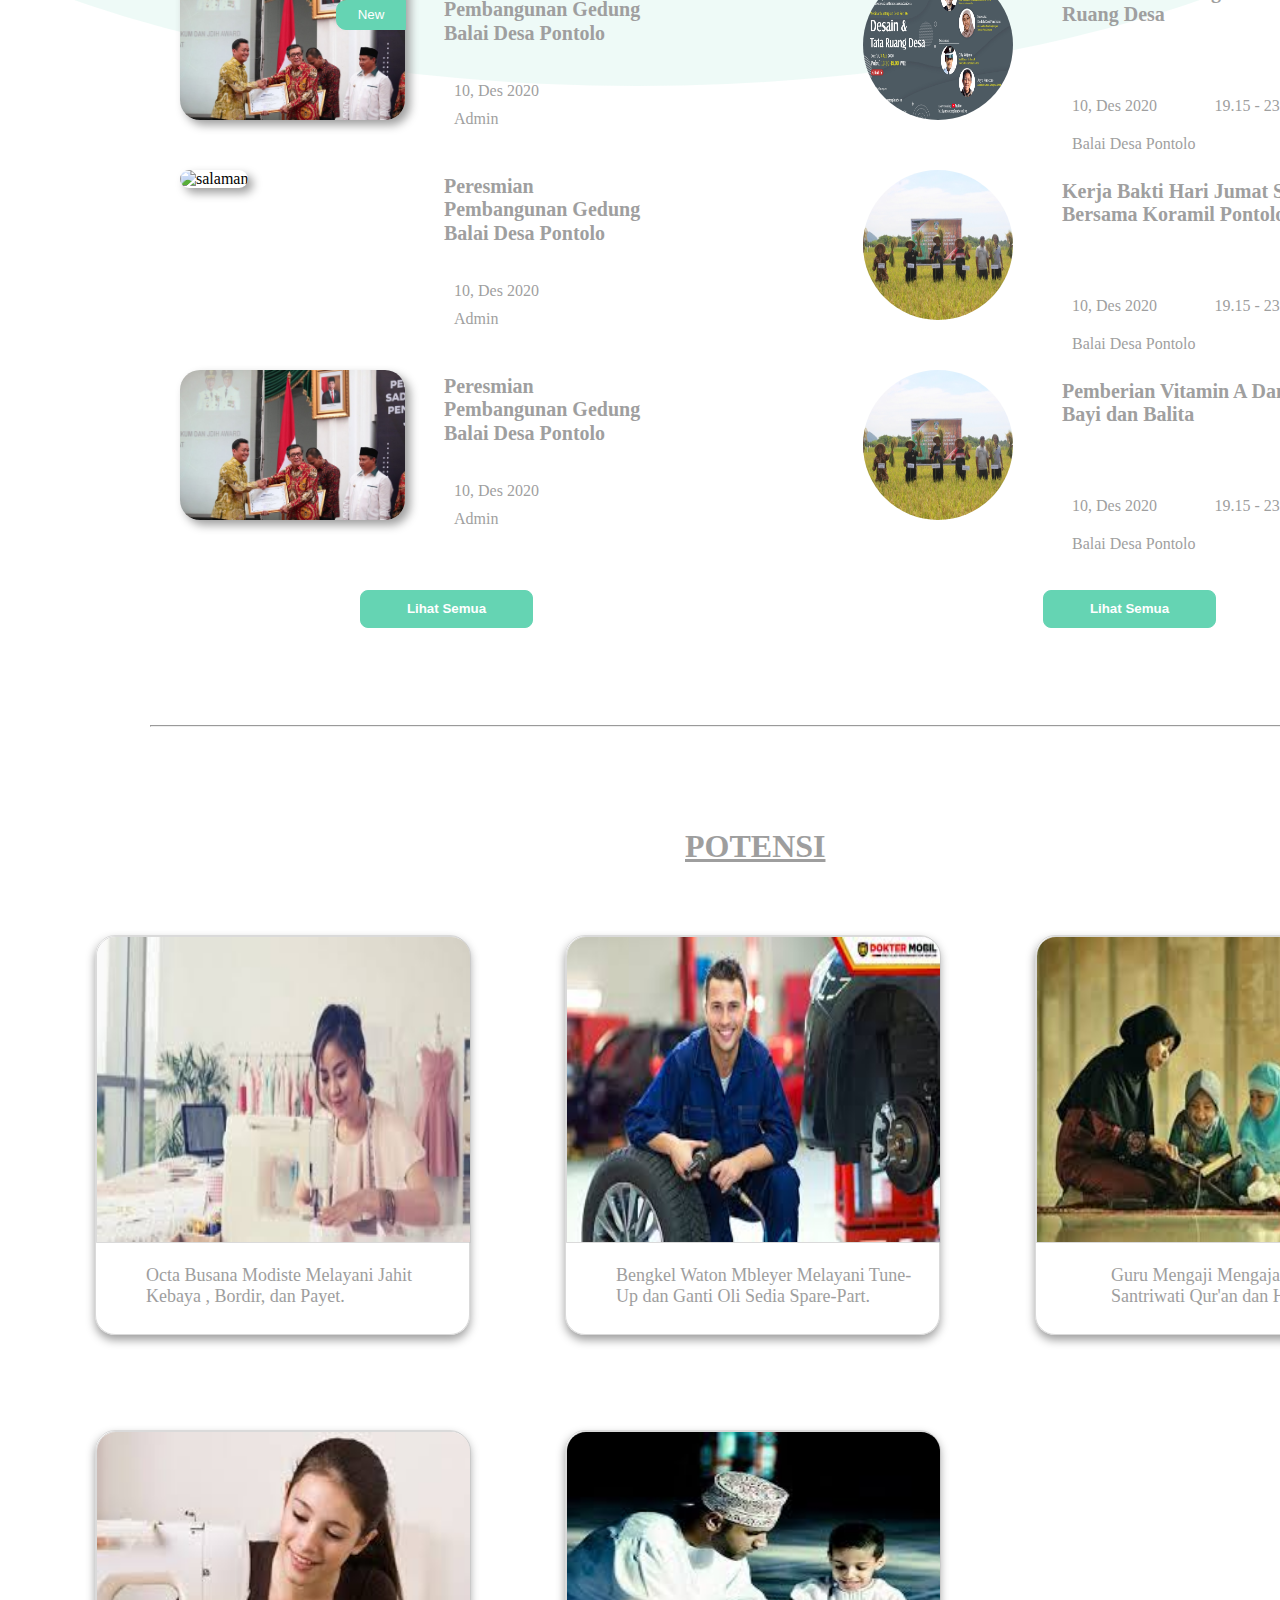
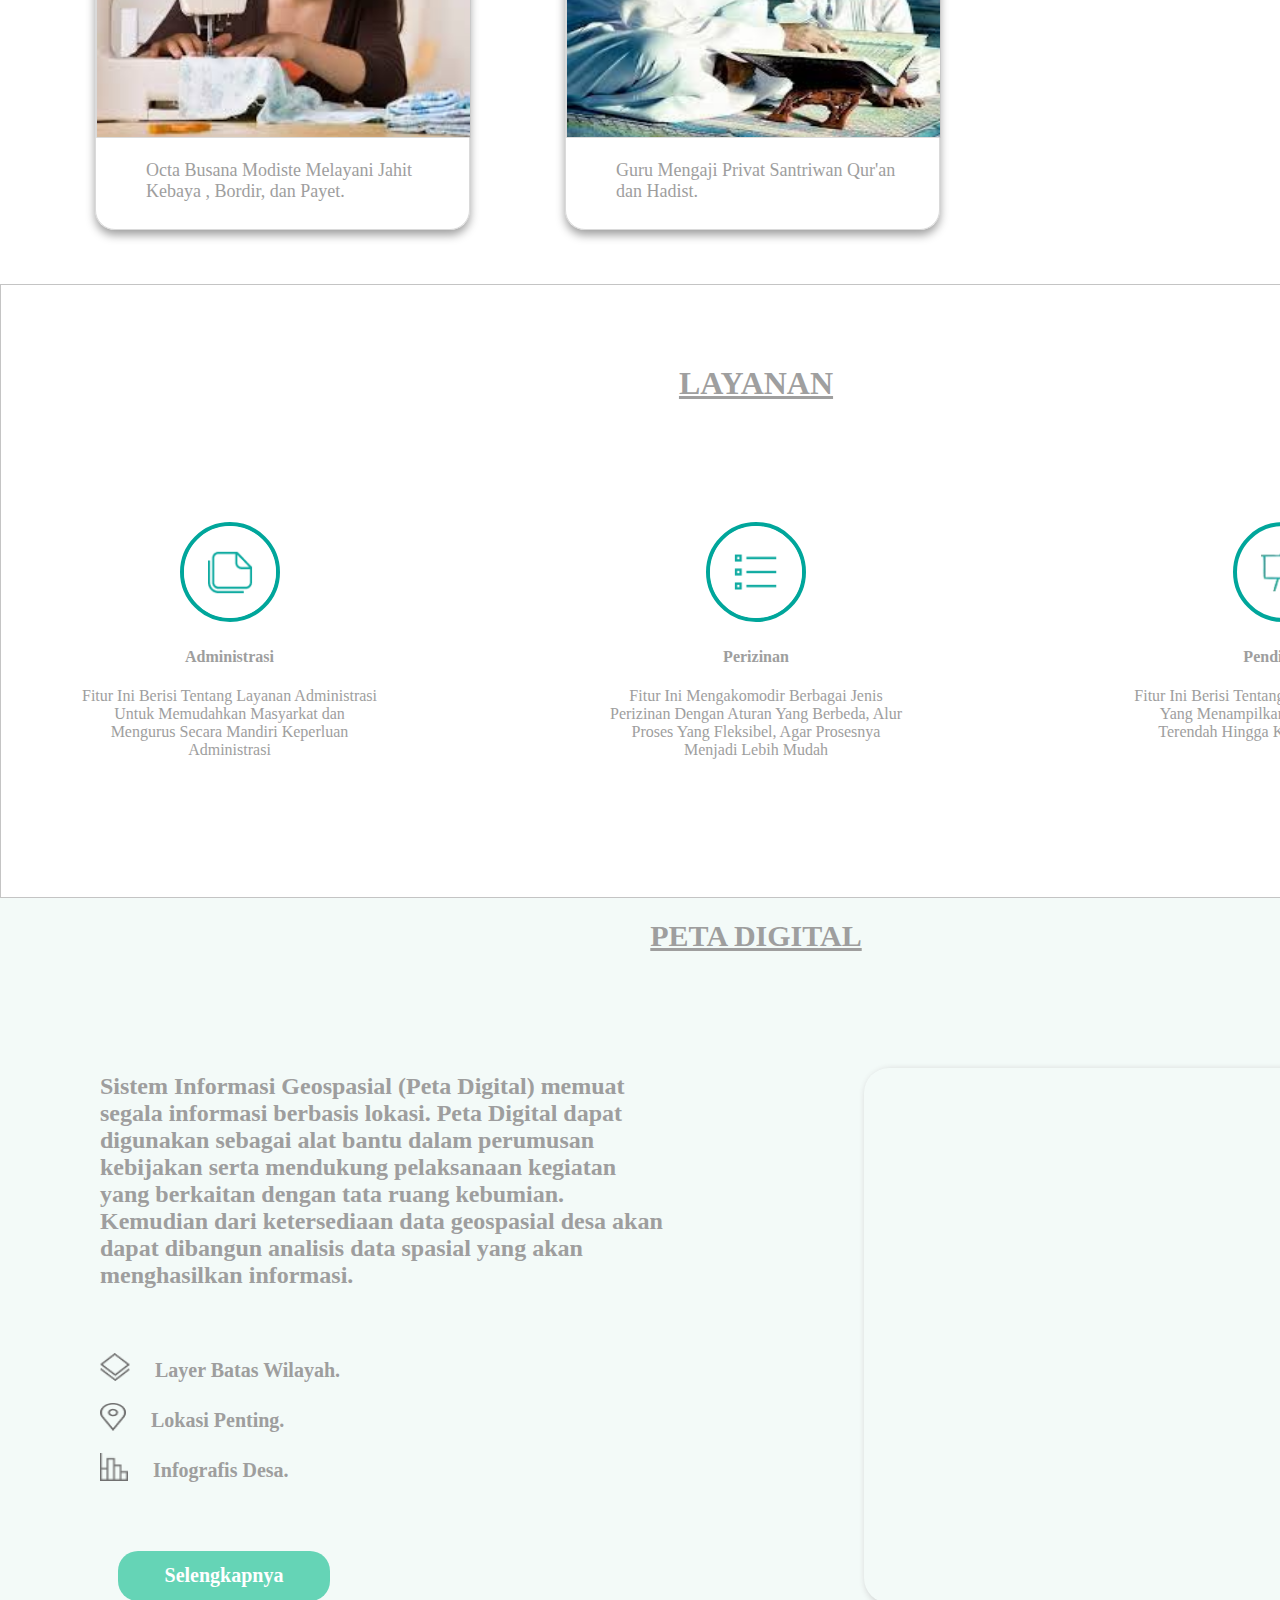
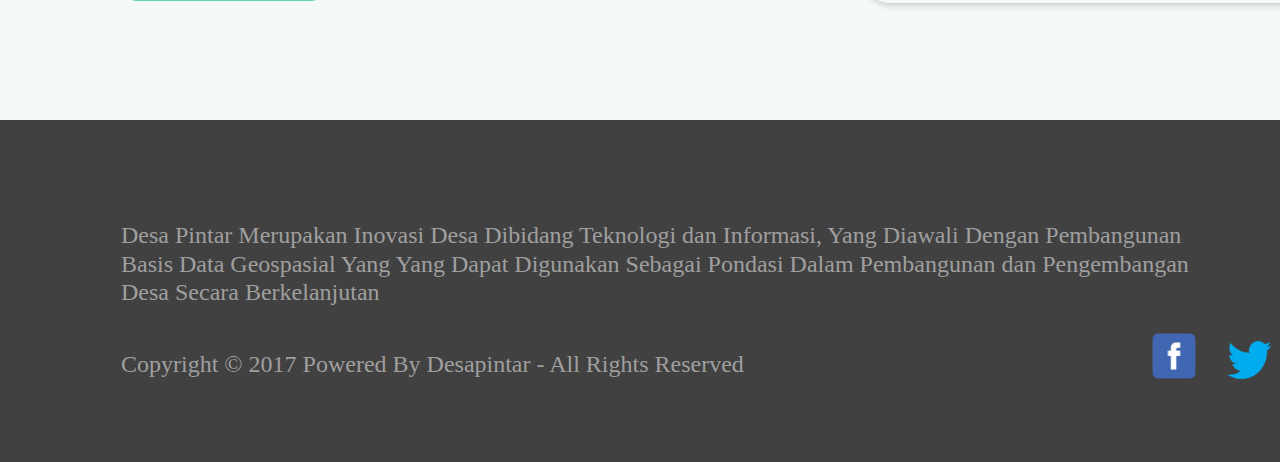
==== commit 48c37b1d: "Update index.html" ====
--- a/index.html
+++ b/index.html
@@ -7,7 +7,7 @@
 <body>
     <div class="container">
         <div class="header">
-            <img src="./image/logo desa pintatr" alt="logo">
+            <img src="./images/logo desa pintatr" alt="logo">
             <ul>
                 <li><a href="#" class="beranda">Beranda</a></li>
                 <li><a href="#">Profil</a></li>
@@ -40,7 +40,7 @@
                 <h2>BERITA</h2>
                     <div class="kotak_1">
                         <div class="gambar1">
-                            <img src="./image/salaman.jpg" alt="salaman">
+                            <img src="./images/salaman.jpg" alt="salaman">
                             <button>New</button>
                         </div>
                         <div class="teks">
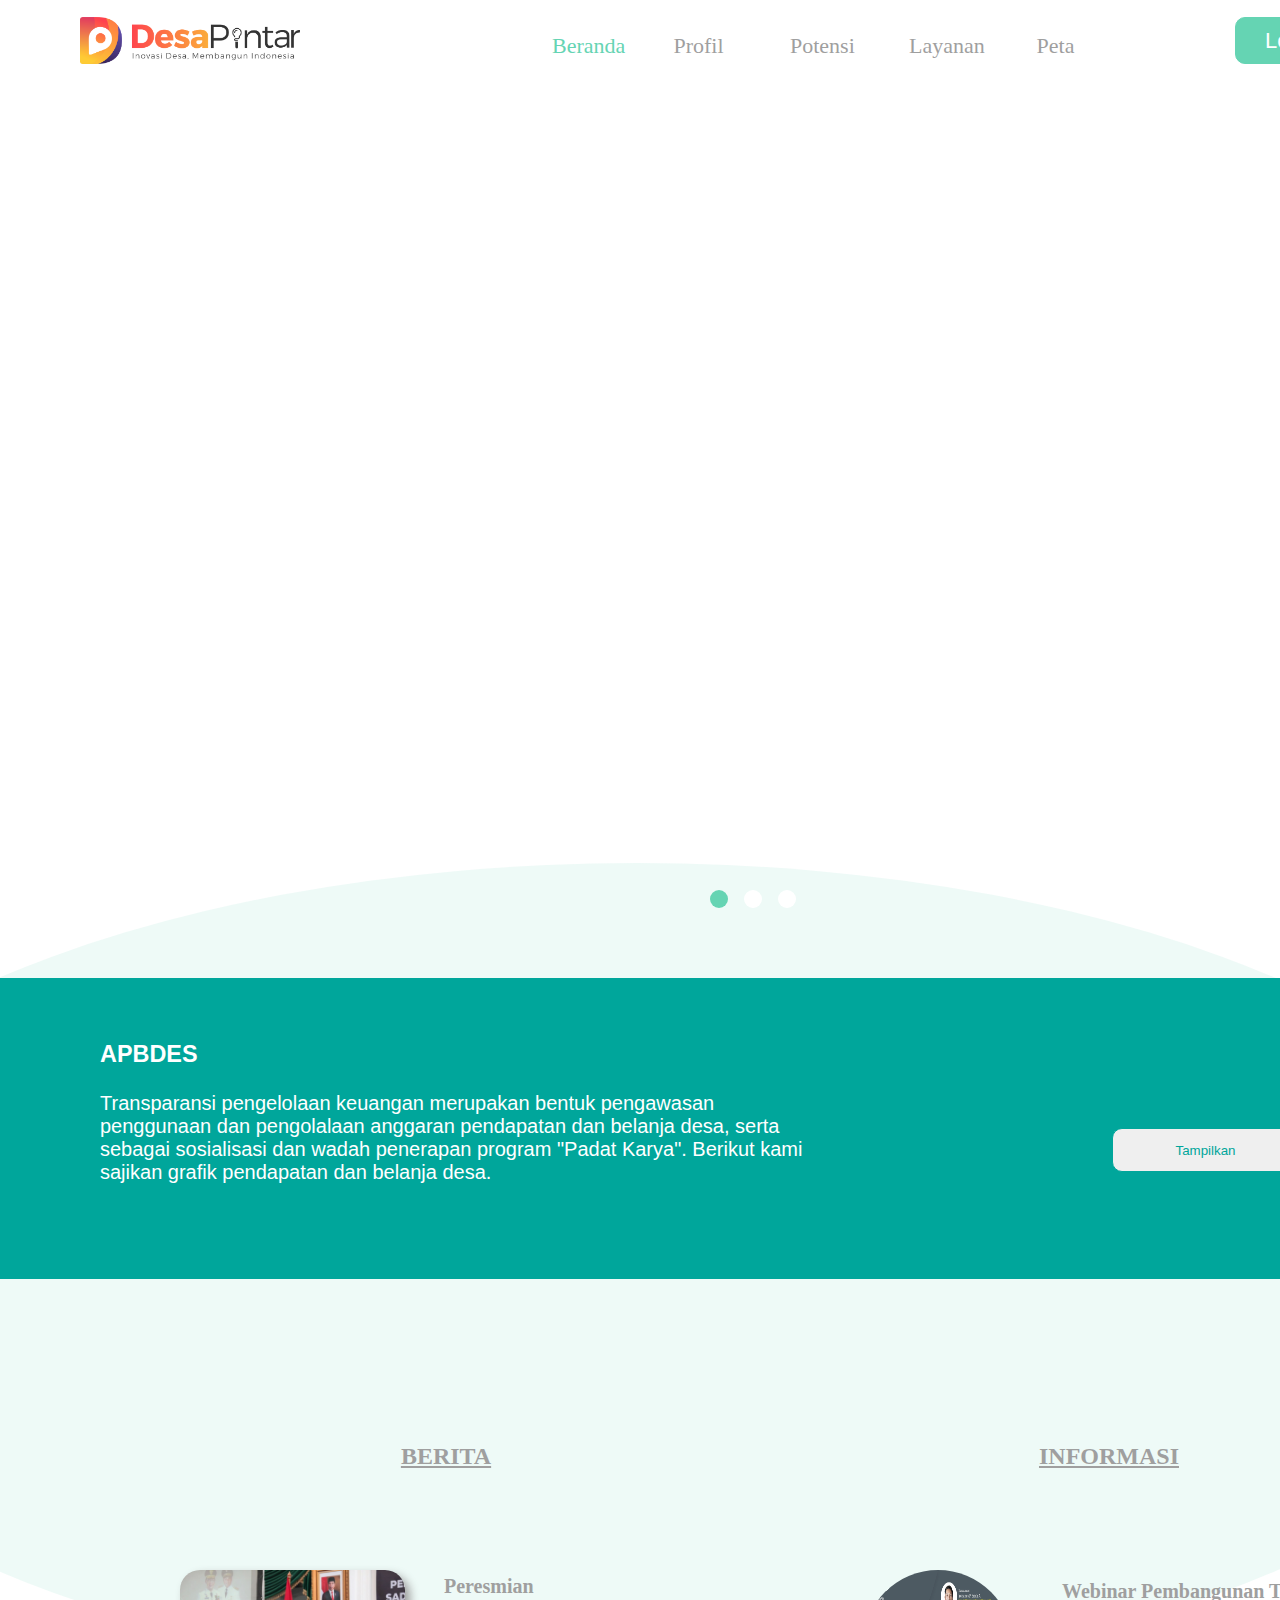
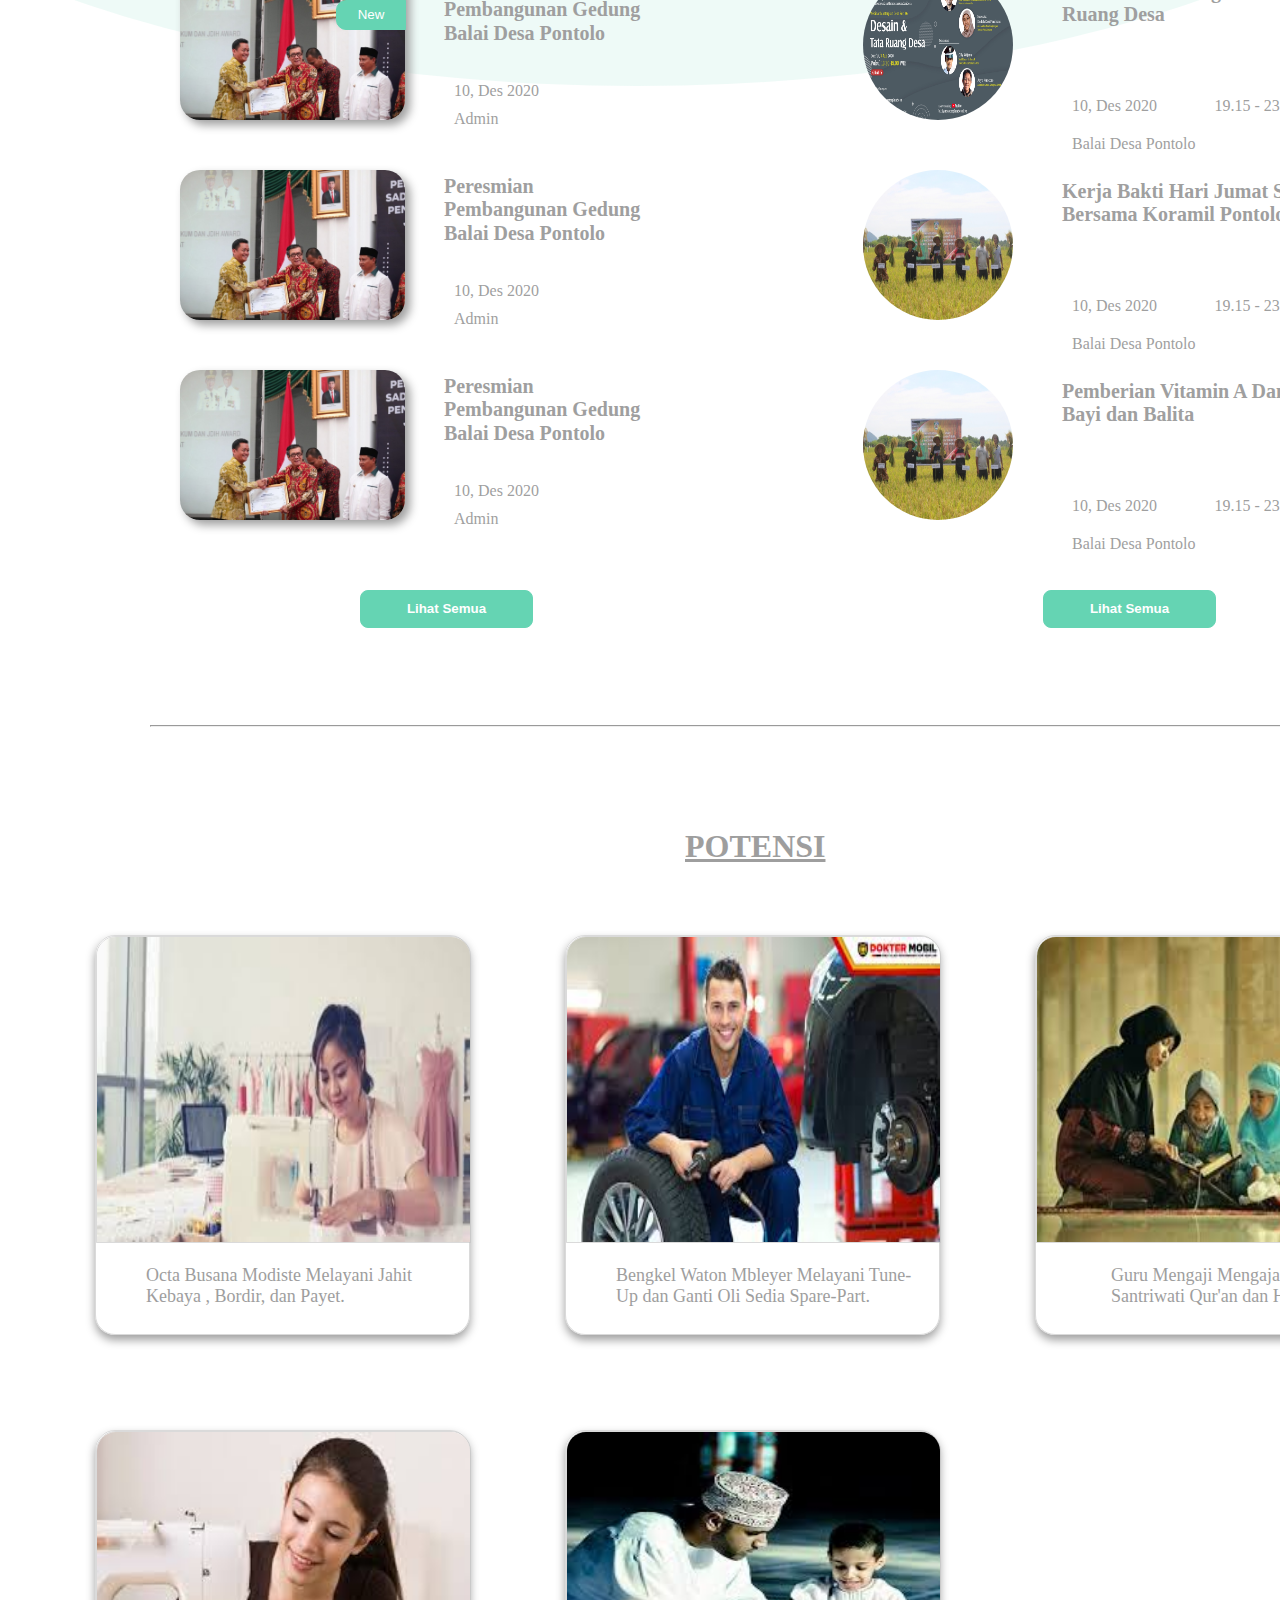
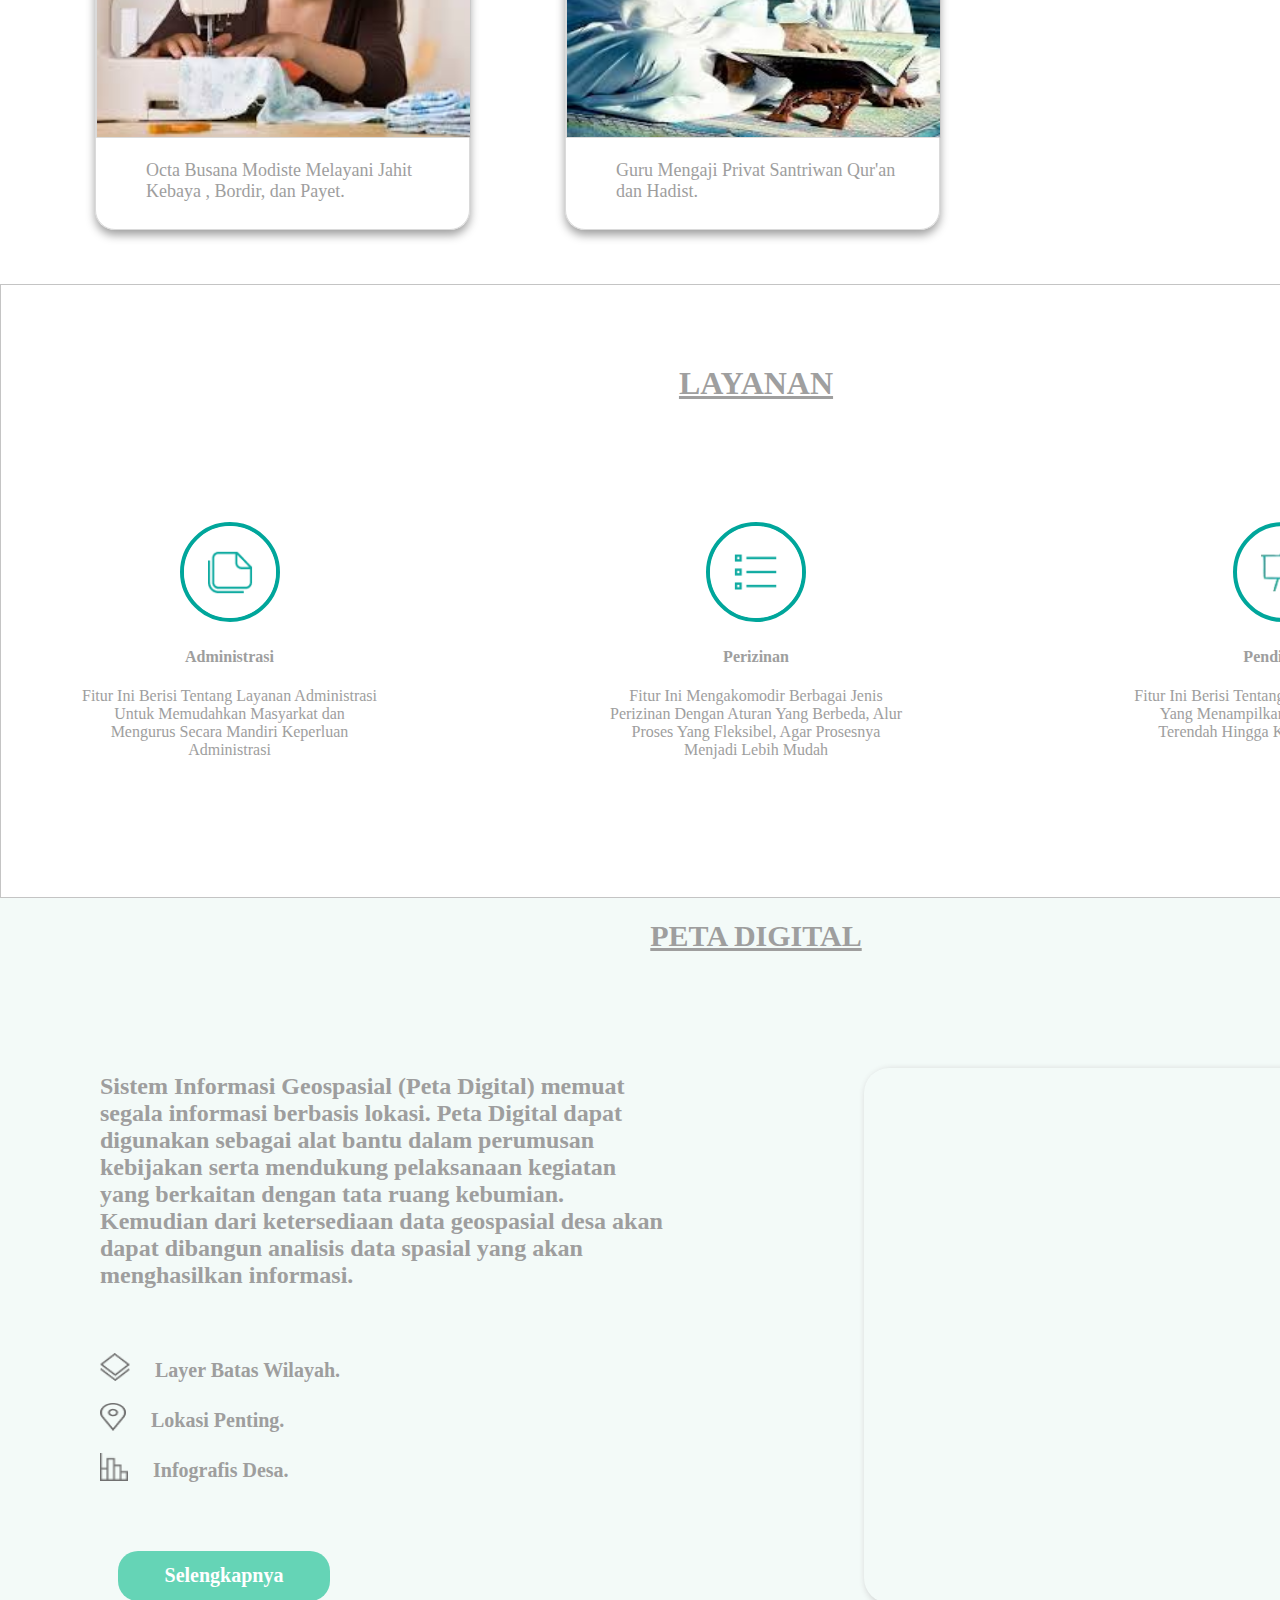
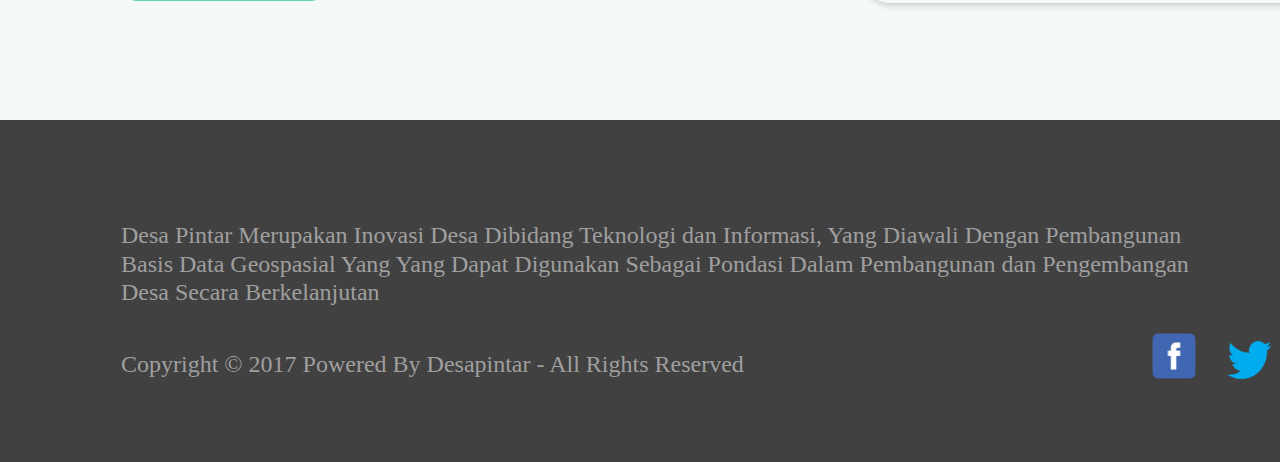
==== commit 16621e9a: "Update index.html" ====
--- a/index.html
+++ b/index.html
@@ -51,7 +51,7 @@
                     </div>
                     <div class="kotak_2">
                         <div class="gambar2">
-                            <img src=".images/salaman.jpg" alt="salaman">
+                            <img src="./images/salaman.jpg" alt="salaman">
                         </div>
                         <div class="teks">
                             <h4>Peresmian Pembangunan Gedung Balai Desa Pontolo</h4>
--- a/index.css
+++ b/index.css
@@ -67,7 +67,7 @@
 .hero {
     height: 898px;
     width: 1512px;
-    background-image: url(desa\ pintar);
+    background-image: url(./images/desa pintar);
     display: inline-block;
 }
 .slider {
